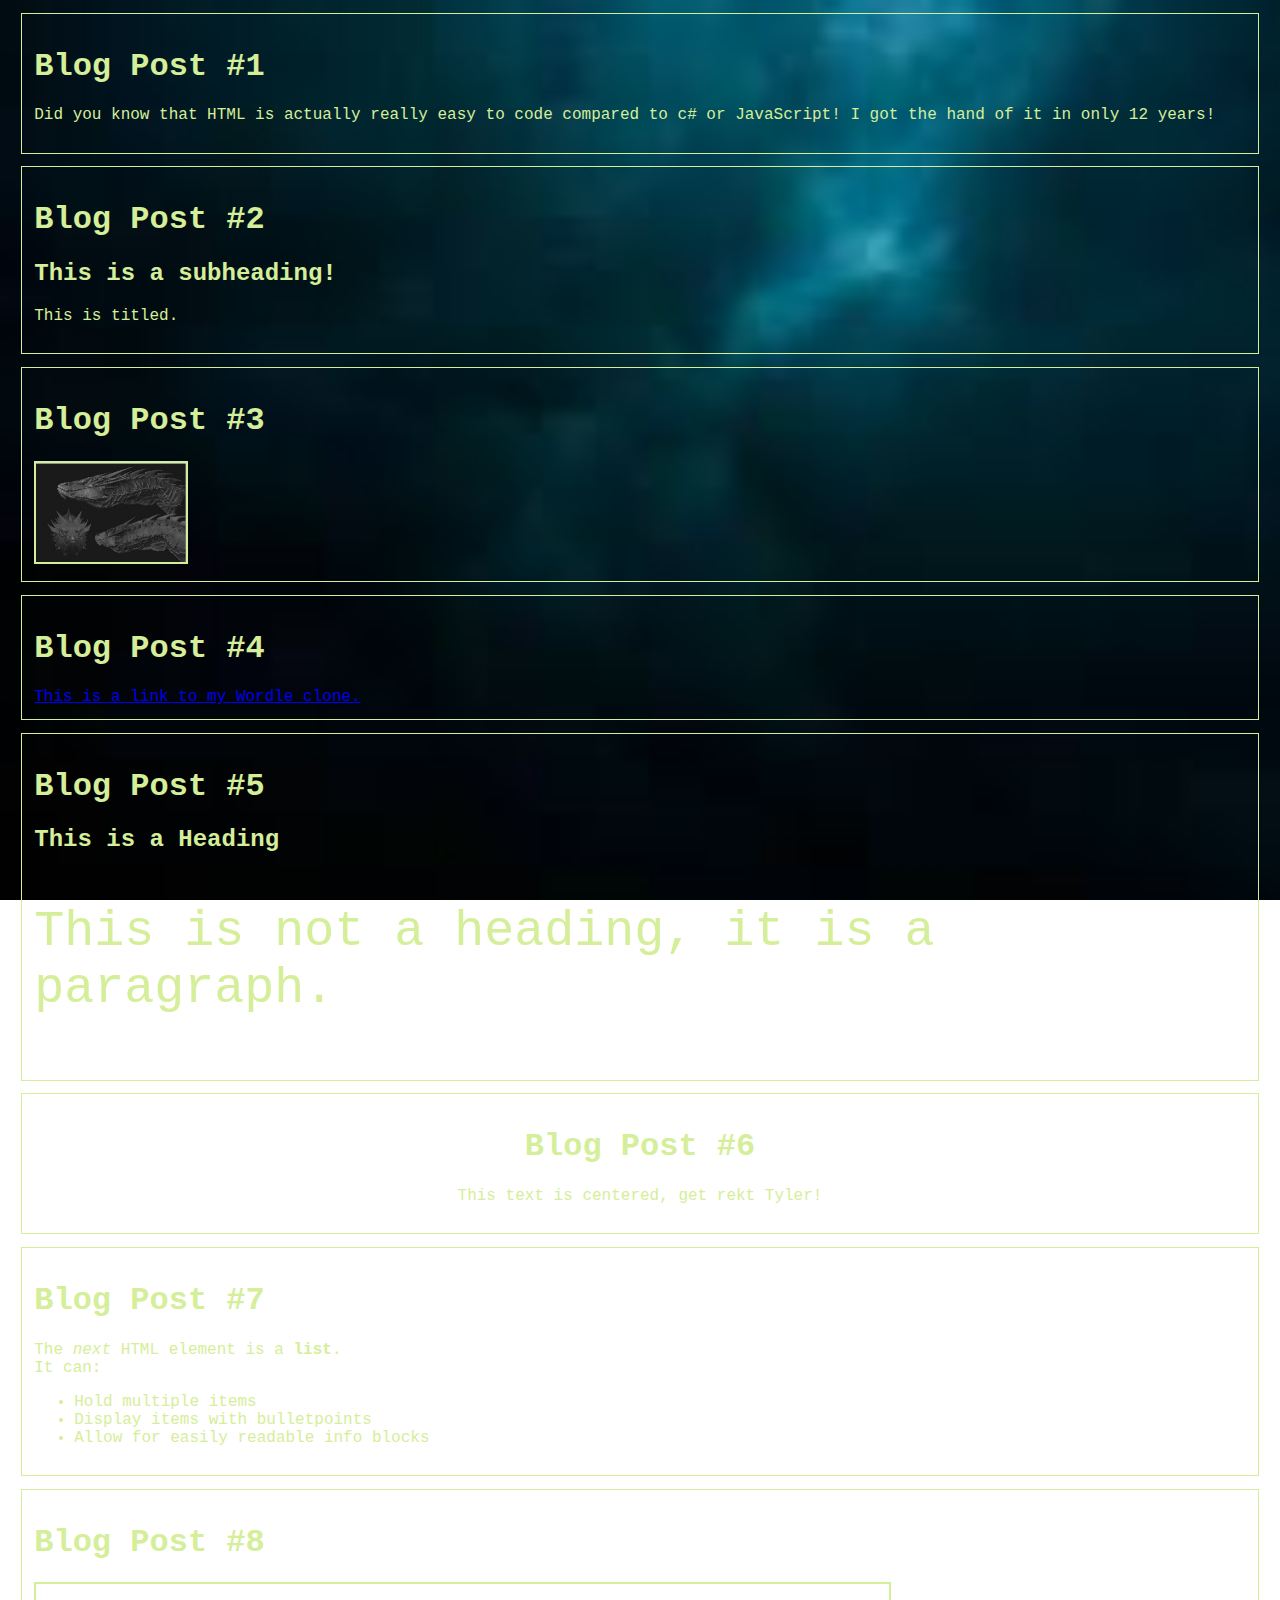
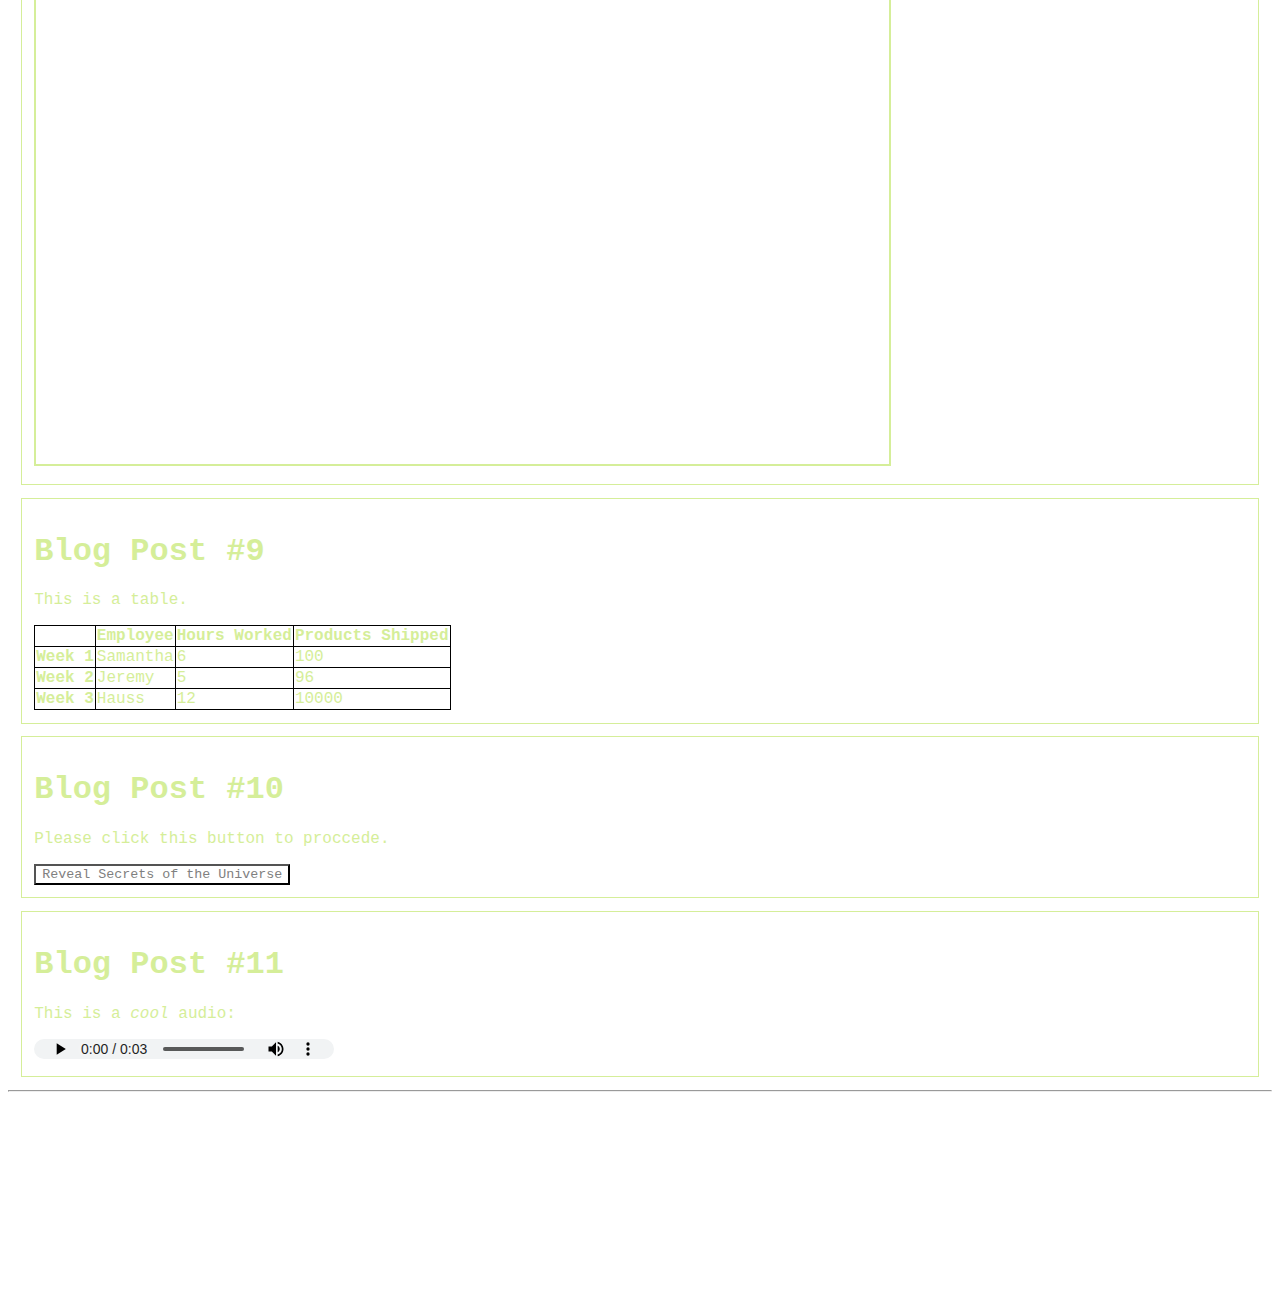
==== index.html @ c85e64e1 "Add files via upload" ====
<!doctype html>
<html lang="en-US">
	<head>
		<title>John's Blog Site</title>
		<link rel="stylesheet" href="style.css">
		<link rel="icon" type="image/x-icon" href="favicon.png">
		<meta name="viewport" content="width=device-width, initial-scale=1">
		<meta charset="UTF-8">
		<script type="text/javascript" src="script.js"></script>
		
	</head>
	
	<body>
		<!--Blog Posts-->
		<main>

			<article class="article">
				<h1>Blog Post #1</h1>
				<p>Did you know that HTML is actually really easy to code compared to c# or JavaScript! I got the hand of it in only 12 years!</p1>
			</article>
			
			<article>
				<h1>Blog Post #2</h1>
				<h2>This is a subheading!</h2>
				<p title="This text is about titles in HTML";>This is titled.</p2>
			</article>
			
			<article>
				<h1>Blog Post #3</h1>
				<img src="HTMLtestimage.png"; width="150" alt="Weird dragon front and profile views">
			</article>
			
			<article>
				<h1>Blog Post #4</h1>
				<a href="https://www.onlinegdb.com/edit/CCbTfSAZX";>This is a link to my Wordle clone.</a>
			</article>
			
			<article>
				<h1>Blog Post #5</h1>
				<h2>This is a Heading</h2>
				<p style="font-size:50px";>This is not a heading, it is a paragraph.</p>
			</article>
			
			<article class="centered">
				<h1>Blog Post #6</h1>
				<p>This text is centered, get rekt Tyler!</p>
			</article>
			
			<article>
				<h1>Blog Post #7</h1>
				<p>The <em>next</em> HTML element is a <strong>list</strong>.<br>It can:</p>
				<ul>
					<li>Hold multiple items</li>
					<li>Display items with bulletpoints</li>
					<li>Allow for easily readable info blocks</li>
				</ul>
			</article>
			
			<article>
				<h1>Blog Post #8</h1>
				<iframe width="853"; height="480"; src="https://www.youtube.com/embed/GL9VHb45WqQ"; title="YouTube video player"; frameborder="0"; allow="accelerometer; autoplay; clipboard-write; encrypted-media; gyroscope; picture-in-picture"; allowfullscreen></iframe>
			</article>
			
			<article>
				<h1>Blog Post #9</h1>

				<p>This is a table.</p>

				<table>
					<thead>
						<tr>
							<th scope="col";></th>
							<th scope="col";>Employee</th>
							<th scope="col";>Hours Worked</th>
							<th scope="col";>Products Shipped</th>
						</tr>
					</thead>
					<tbody>
						<tr>
							<th scope="row";>Week 1</th>
							<td>Samantha</td>
							<td>6</td>
							<td>100</td>
						</tr>
						<tr>
							<th scope="row";>Week 2</th>
							<td>Jeremy</td>
							<td>5</td>
							<td>96</td>
						</tr>
						<tr>
							<th scope="row";>Week 3</th>
							<td>Hauss</td>
							<td>12</td>
							<td>10000</td>
						</tr>
					</tbody>
				</table>
			</article>
			
			<article>
				<h1>Blog Post #10</h1>
				<p>Please click this button to proccede.</p>
				<button onclick="alert('You really push my buttons');">Reveal Secrets of the Universe</button>
			</article>

			<article>
				<h1>Blog Post #11</h1>
				<p>This is a <em>cool</em> audio:</p>
				<audio src="sample.mp3" controls type="audio/mp3"></audio>
			</article>
			
		</main>
		
		<hr>

		<footer>
			<!--Info-->
			<h2>Information &amp; <em>Special Thanks</em></h2>
			<p>Author: John Reed</p>
			<p>Contact me: TheRedCoat787@Gmail.com</p>
			<p>Special Thanks to Mr. Richendollar for <em>inspiring</em> me to learn HTML.</p>
			<p>Contact him: TRichendollar86@Gmail.com</p>	
		</footer>

	</body>

	<script>RandLightColor('article')</script>

</html>
---- style.css ----
* {
	font-family: 'Courier New', Courier, monospace;
}

body {
	background-image:url('download.jpeg');
	background-repeat:repeat;
	background-size: 100%;
	background-attachment: fixed;
}

table,th,td {
	border: 1px solid black;
	border-collapse:  collapse;
}

button {
	background-color: transparent;
	color:grey;
}

footer {
	color:white;
}

.centered {
	text-align: center;
}

a:hover {
	color: white;
}

button:hover {
	color: white;
}

article {
	border: 1px solid;
	padding: 1%;
	margin: 1%;
}

iframe, img, video {
	border: 2px solid;
}

audio {
	height: 20px;
}
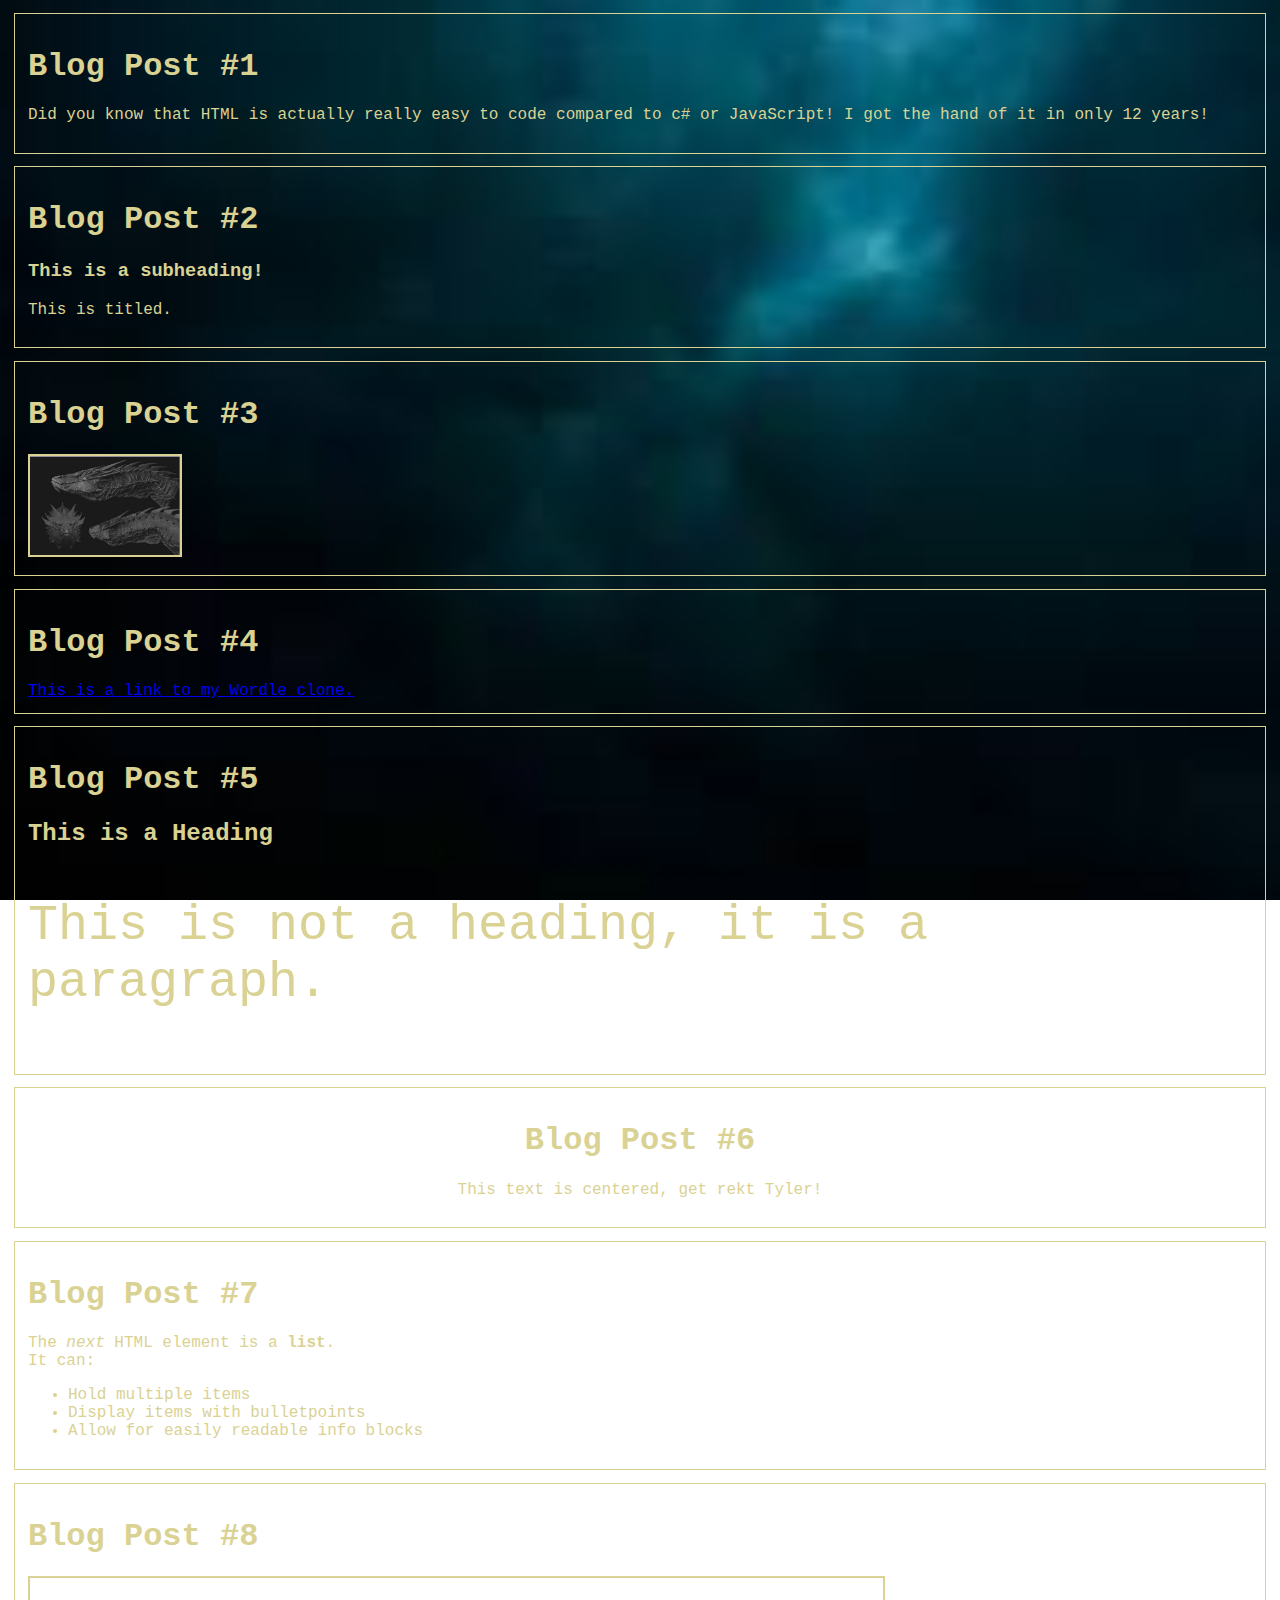
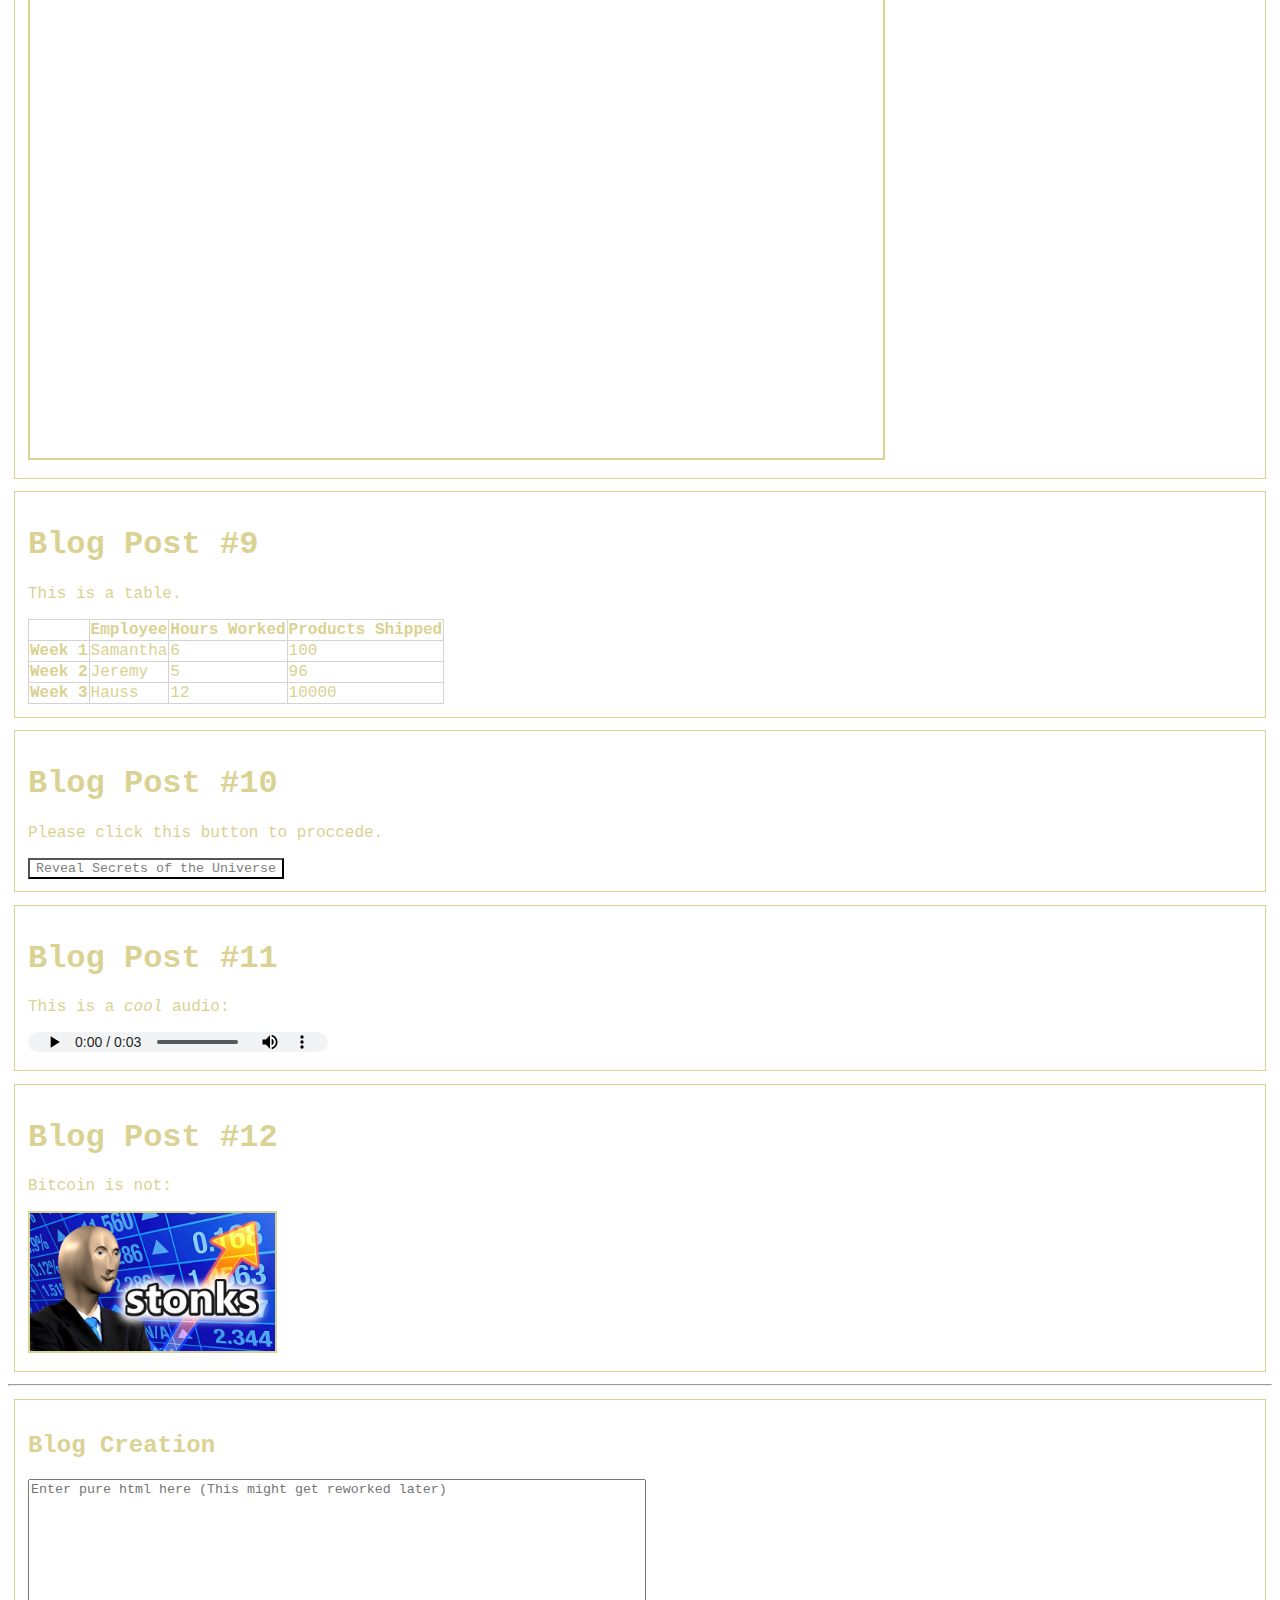
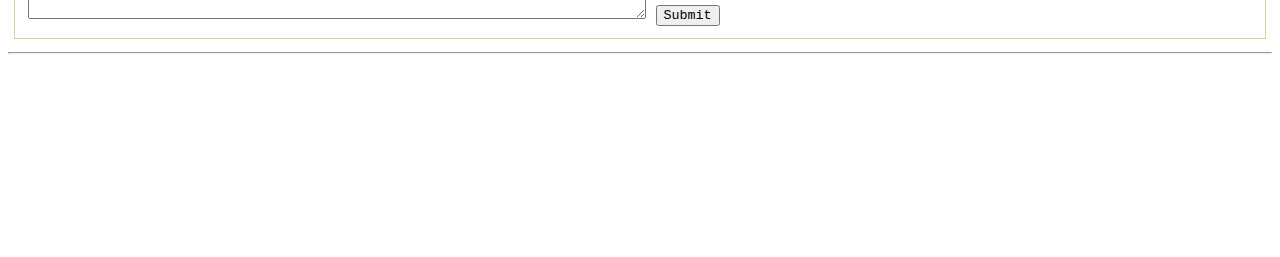
==== commit d6c42467: "before index.php" ====
--- a/index.html
+++ b/index.html
@@ -7,21 +7,20 @@
 		<meta name="viewport" content="width=device-width, initial-scale=1">
 		<meta charset="UTF-8">
 		<script type="text/javascript" src="script.js"></script>
-		
 	</head>
 	
 	<body>
 		<!--Blog Posts-->
-		<main>
+		<main id="mainbody">
 
-			<article class="article">
+			<article>
 				<h1>Blog Post #1</h1>
 				<p>Did you know that HTML is actually really easy to code compared to c# or JavaScript! I got the hand of it in only 12 years!</p1>
 			</article>
 			
 			<article>
 				<h1>Blog Post #2</h1>
-				<h2>This is a subheading!</h2>
+				<h3>This is a subheading!</h3>
 				<p title="This text is about titles in HTML";>This is titled.</p2>
 			</article>
 			
@@ -109,9 +108,26 @@
 				<p>This is a <em>cool</em> audio:</p>
 				<audio src="sample.mp3" controls type="audio/mp3"></audio>
 			</article>
-			
+
+			<article class="clearfix">
+				<h1>Blog Post #12</h1>
+				<p>Bitcoin is not:</p>
+				<img src="stonks.jpg"; alt="'Annoying Popup'"; id="stonks">
+			</article>
+
 		</main>
 		
+		<hr>
+
+		<article>
+			<!--Blog Creation-->
+			<h2>Blog Creation</h2>
+			<form action="test.php" method="get">
+				<textarea placeholder="Enter pure html here (This might get reworked later)" name="blog"></textarea>
+				<input type="submit">
+			</form>
+		</article>
+
 		<hr>
 
 		<footer>
@@ -120,11 +136,12 @@
 			<p>Author: John Reed</p>
 			<p>Contact me: TheRedCoat787@Gmail.com</p>
 			<p>Special Thanks to Mr. Richendollar for <em>inspiring</em> me to learn HTML.</p>
-			<p>Contact him: TRichendollar86@Gmail.com</p>	
+			<p>Contact him: TRichendollar86@Gmail.com</p>
+			<script>RandLightColor('article')</script>
 		</footer>
-
+		
 	</body>
 
-	<script>RandLightColor('article')</script>
+	
 
 </html>--- a/style.css
+++ b/style.css
@@ -10,8 +10,12 @@
 }
 
 table,th,td {
-	border: 1px solid black;
+	border: 1px solid lightgrey;
 	border-collapse:  collapse;
+}
+
+tr:hover {
+	background-color: darkslategrey;
 }
 
 button {
@@ -28,7 +32,7 @@
 }
 
 a:hover {
-	color: white;
+	color: blue;
 }
 
 button:hover {
@@ -38,7 +42,7 @@
 article {
 	border: 1px solid;
 	padding: 1%;
-	margin: 1%;
+	margin: 1% 0.5%;
 }
 
 iframe, img, video {
@@ -47,4 +51,22 @@
 
 audio {
 	height: 20px;
+}
+
+#stonks {
+	width: 20%;
+}
+
+.clearfix::after {
+  content: "";
+  clear: both;
+  display: table;
+}
+
+textarea {
+	min-width: 33%;
+	min-height: 25%;
+	width: 50%;
+	height: 10em;
+	overflow: auto;
 }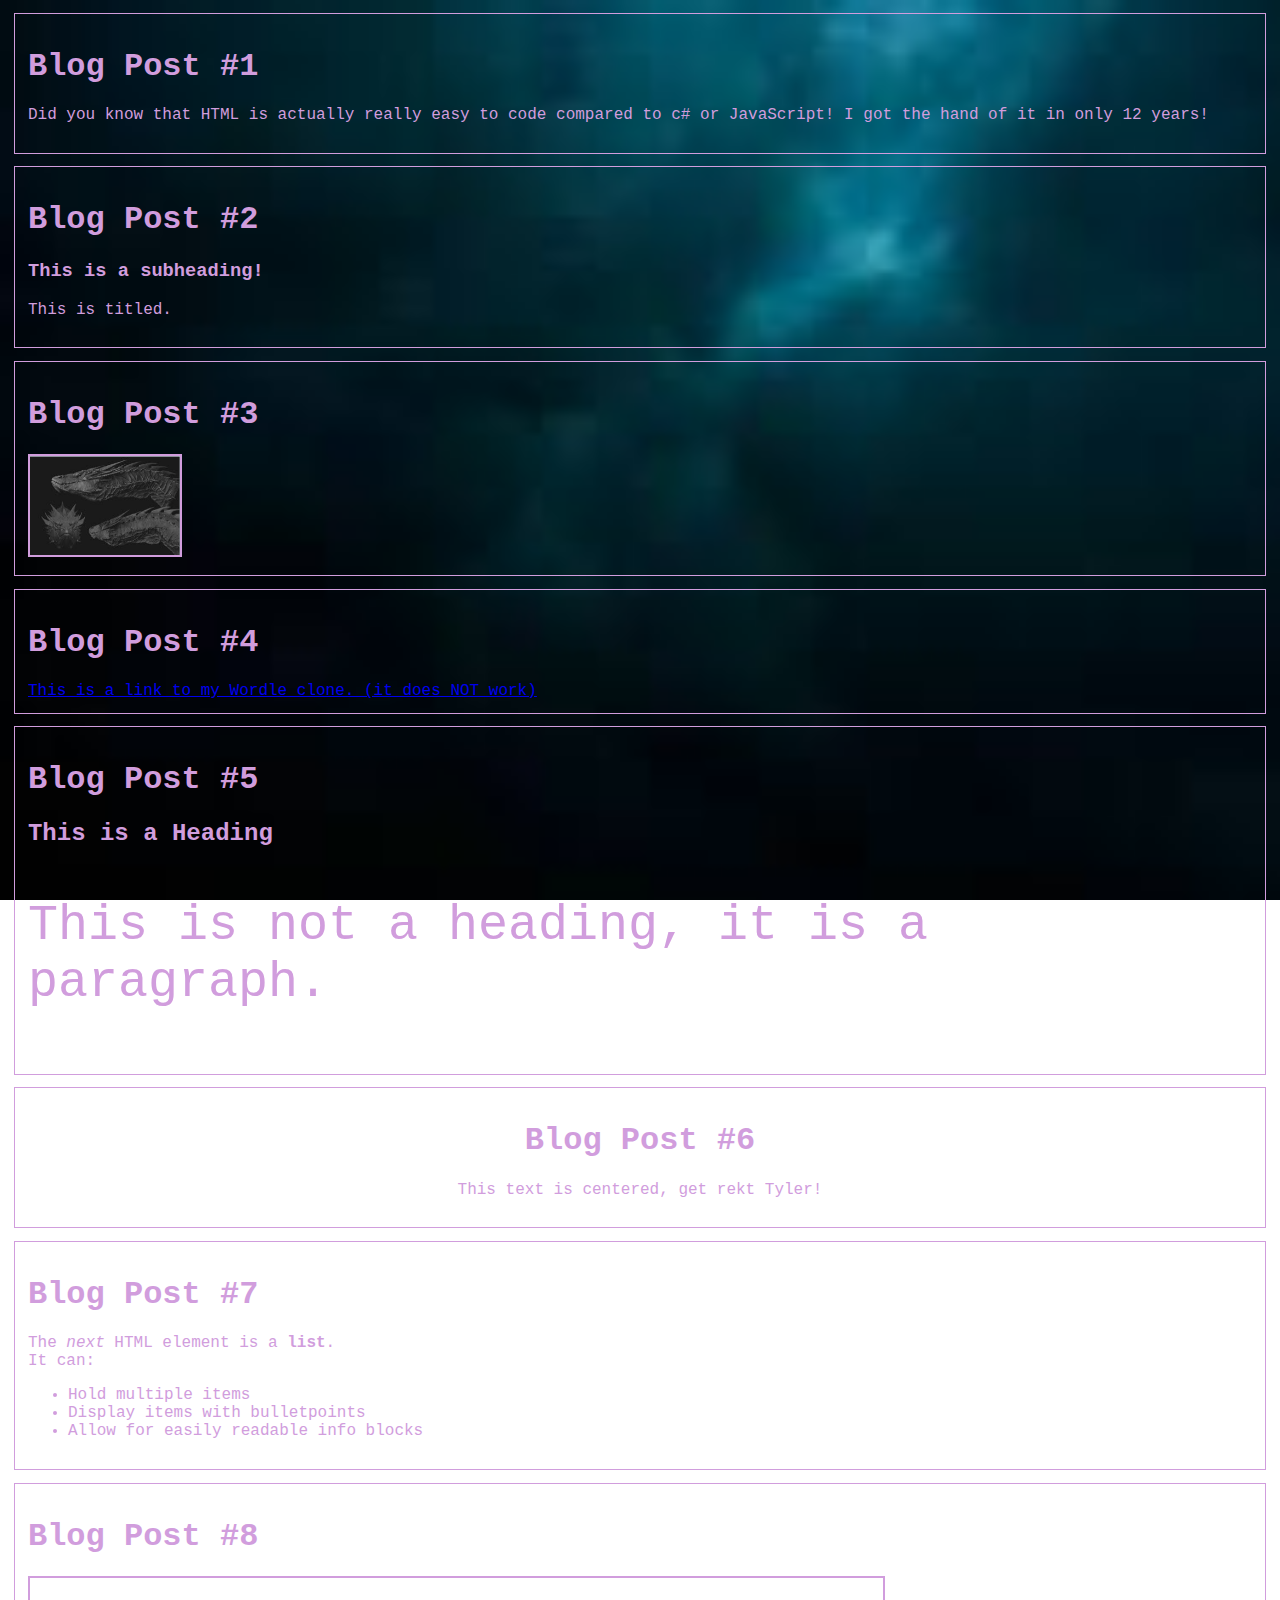
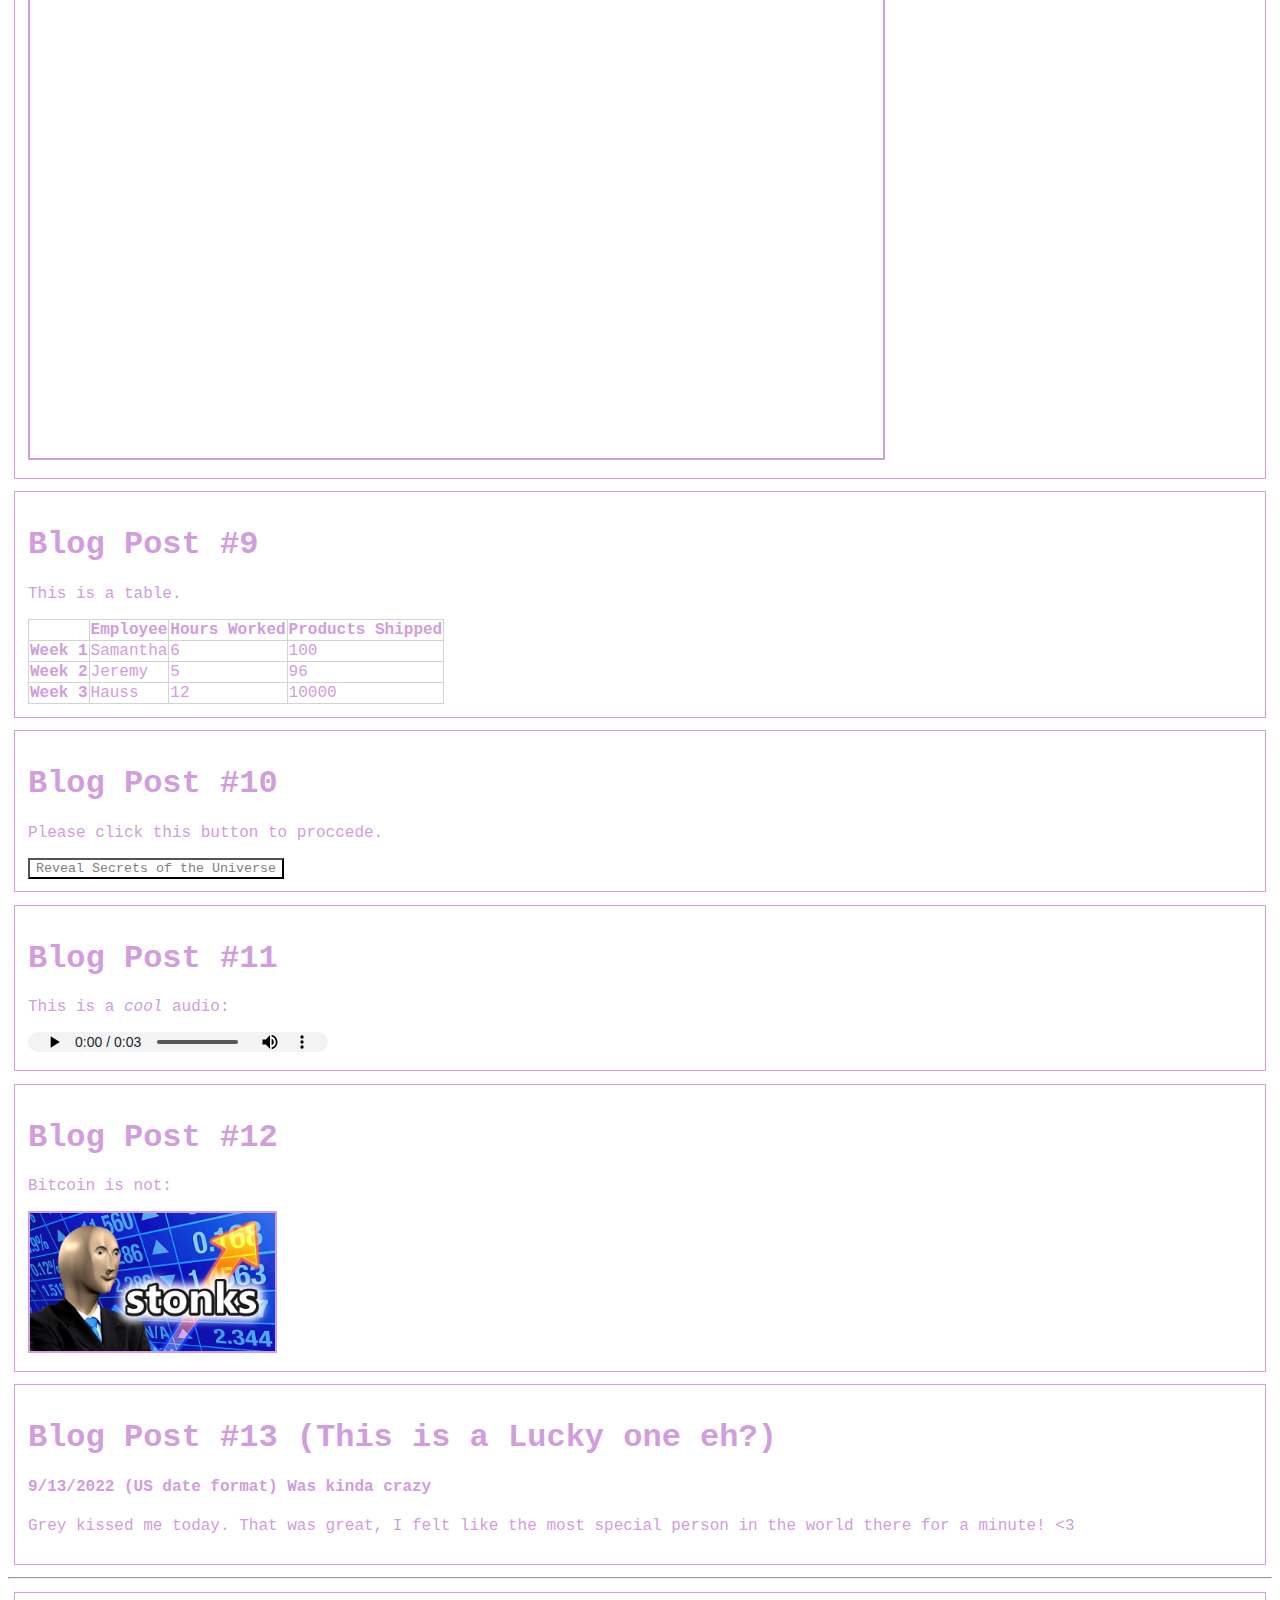
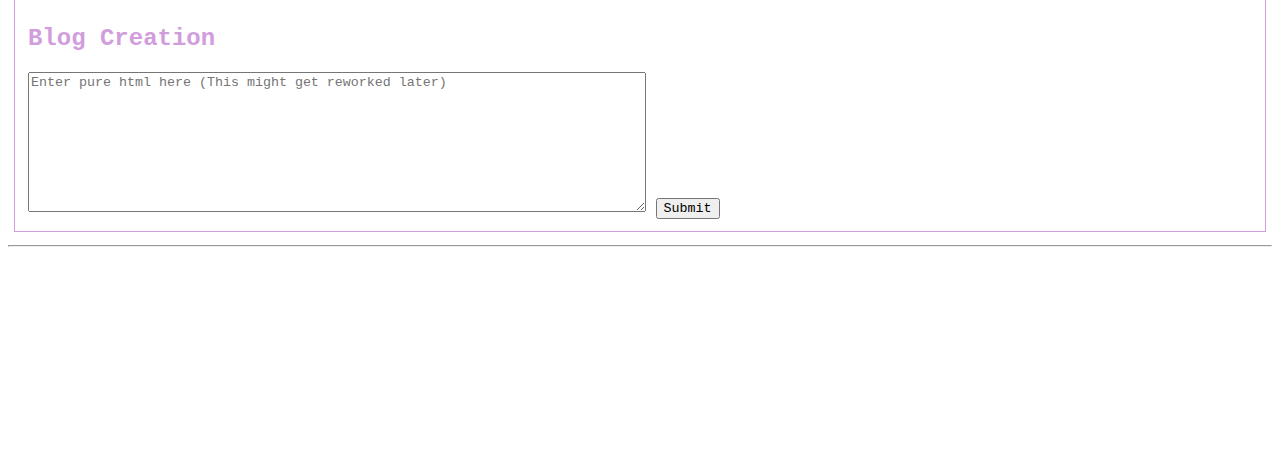
==== commit f8b6cccb: "Added Blog Post #13 - Grey's Kiss" ====
--- a/index.html
+++ b/index.html
@@ -31,7 +31,7 @@
 			
 			<article>
 				<h1>Blog Post #4</h1>
-				<a href="https://www.onlinegdb.com/edit/CCbTfSAZX";>This is a link to my Wordle clone.</a>
+				<a href="https://www.onlinegdb.com/edit/CCbTfSAZX";>This is a link to my Wordle clone. (it does NOT work)</a>
 			</article>
 			
 			<article>
@@ -115,6 +115,14 @@
 				<img src="stonks.jpg"; alt="'Annoying Popup'"; id="stonks">
 			</article>
 
+			<article>
+				<h1>Blog Post #13 (This is a Lucky one eh?)</h1>
+				<h4>9/13/2022 (US date format) Was kinda crazy</h4>
+				<p>
+					Grey kissed me today. That was great, I felt like the most special person in the world there for a minute! &lt;3
+				</p>
+			</article>
+
 		</main>
 		
 		<hr>
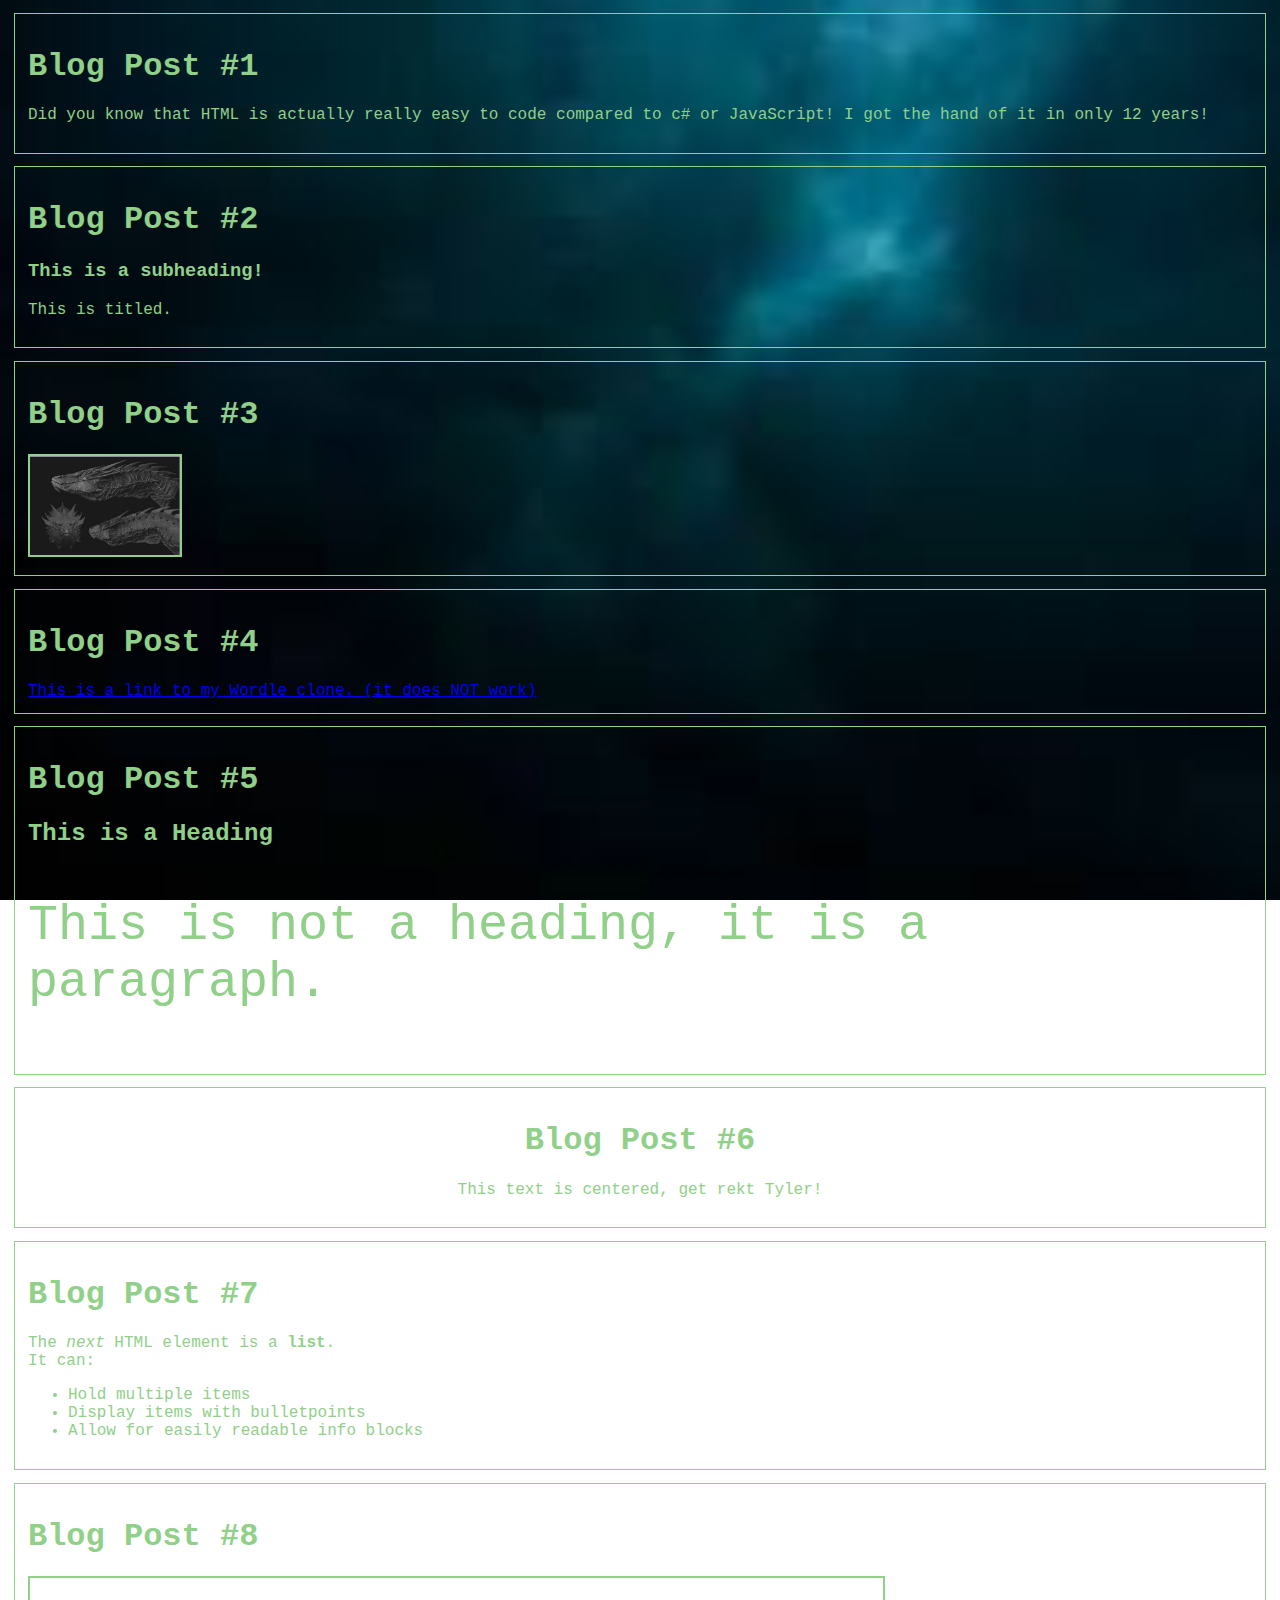
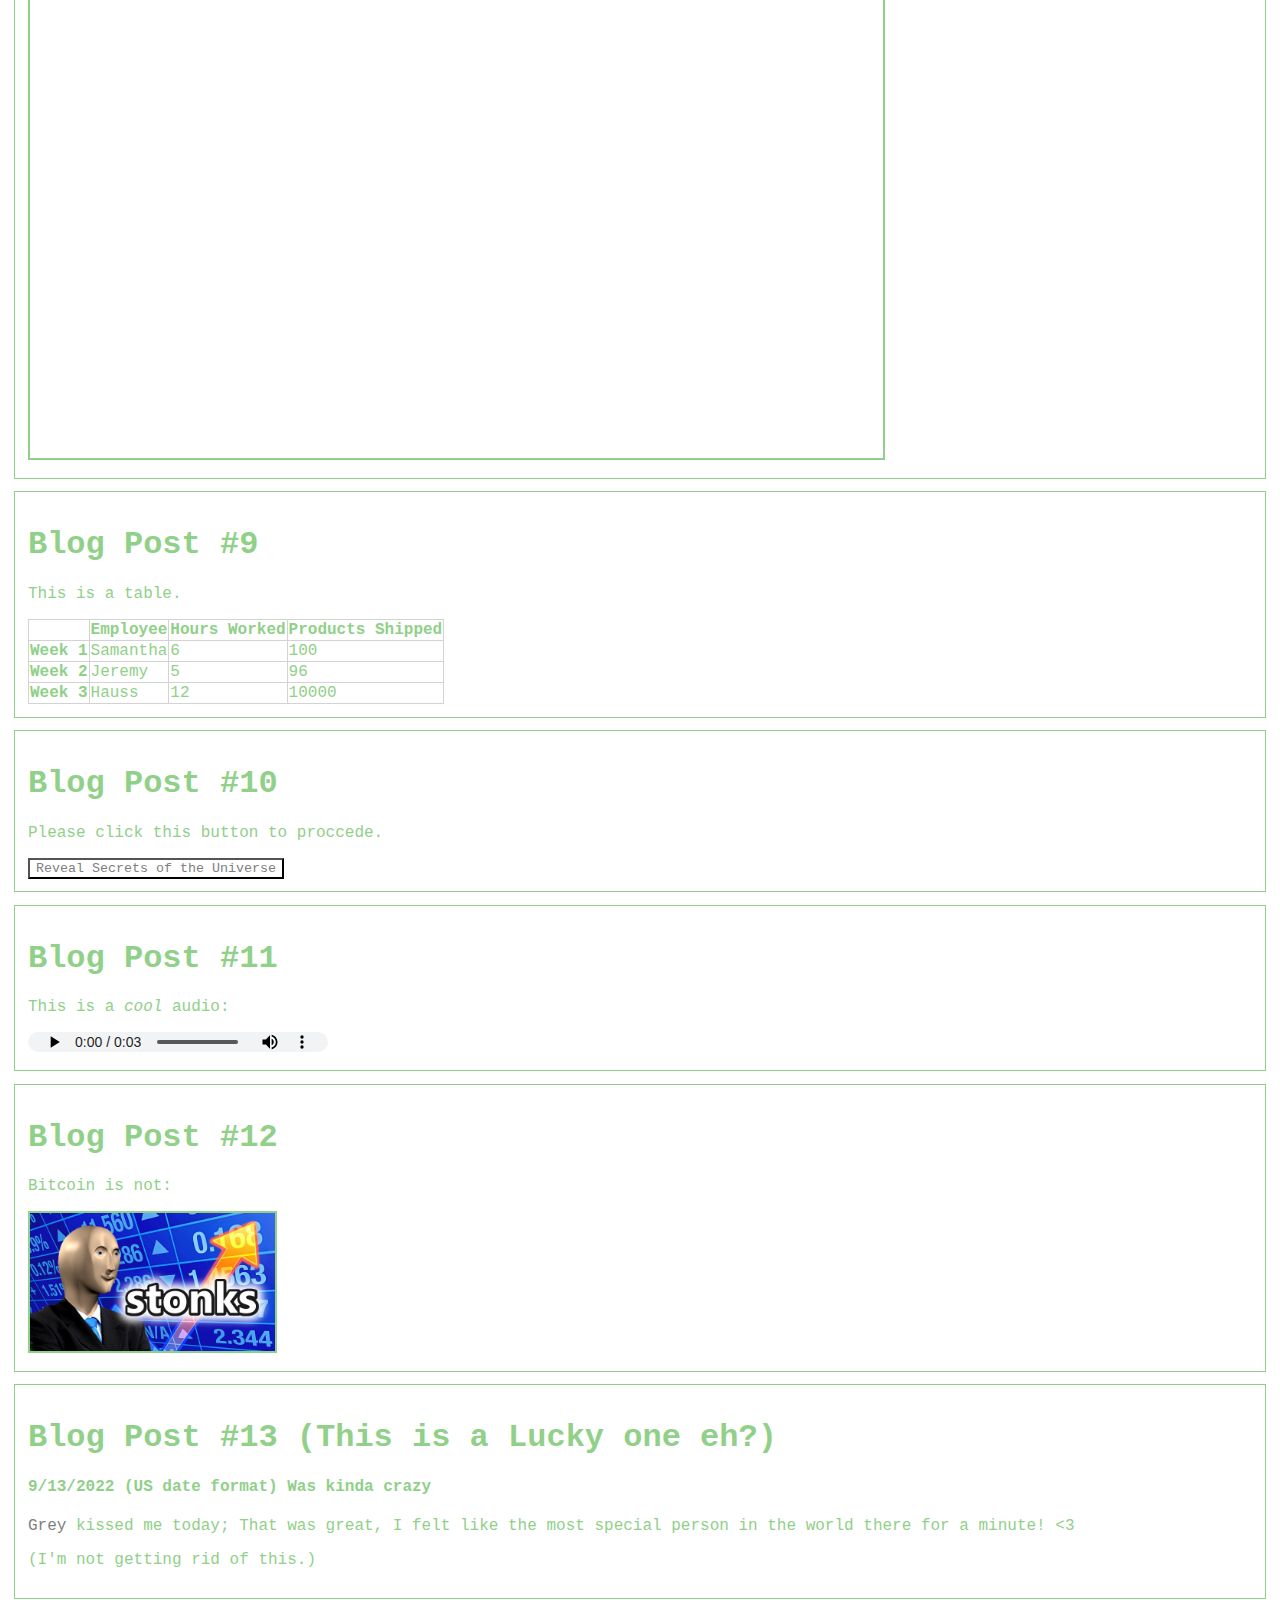
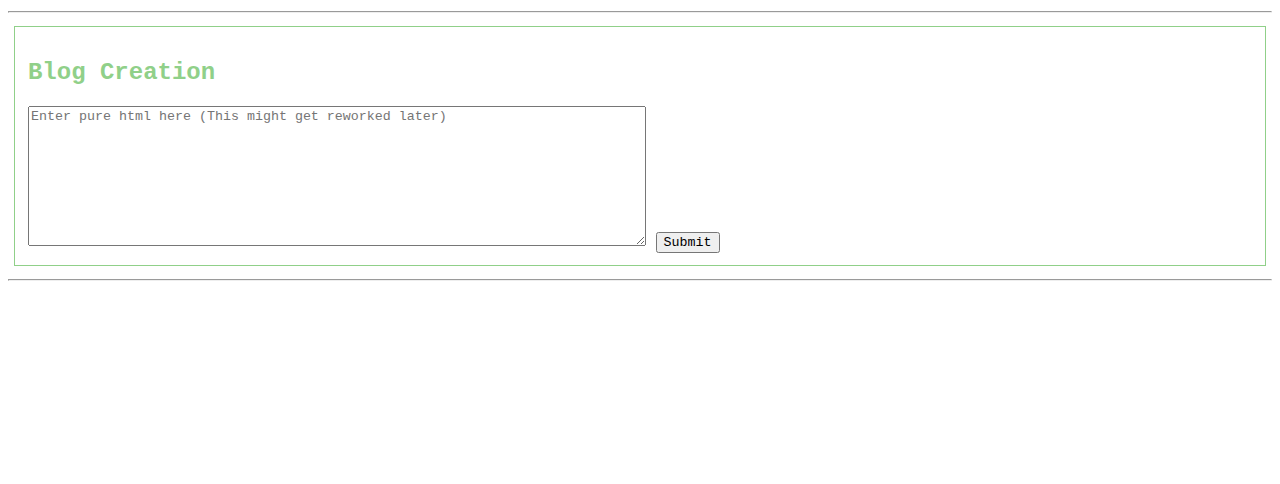
==== commit 493b2b82: "Revised Article 13" ====
--- a/index.html
+++ b/index.html
@@ -119,7 +119,11 @@
 				<h1>Blog Post #13 (This is a Lucky one eh?)</h1>
 				<h4>9/13/2022 (US date format) Was kinda crazy</h4>
 				<p>
-					Grey kissed me today. That was great, I felt like the most special person in the world there for a minute! &lt;3
+					<span class="Grey">Grey</span> kissed me today; That was great, I felt like the most special person in the world there for a minute! &lt;3
+				</p>
+
+				<p>
+					(I'm not getting rid of this.)
 				</p>
 			</article>
 
--- a/style.css
+++ b/style.css
@@ -39,7 +39,7 @@
 	color: white;
 }
 
-article {
+article /* , .Grey */ {
 	border: 1px solid;
 	padding: 1%;
 	margin: 1% 0.5%;
@@ -69,4 +69,8 @@
 	width: 50%;
 	height: 10em;
 	overflow: auto;
+}
+
+.Grey {
+	color: rgb(127, 127, 127);
 }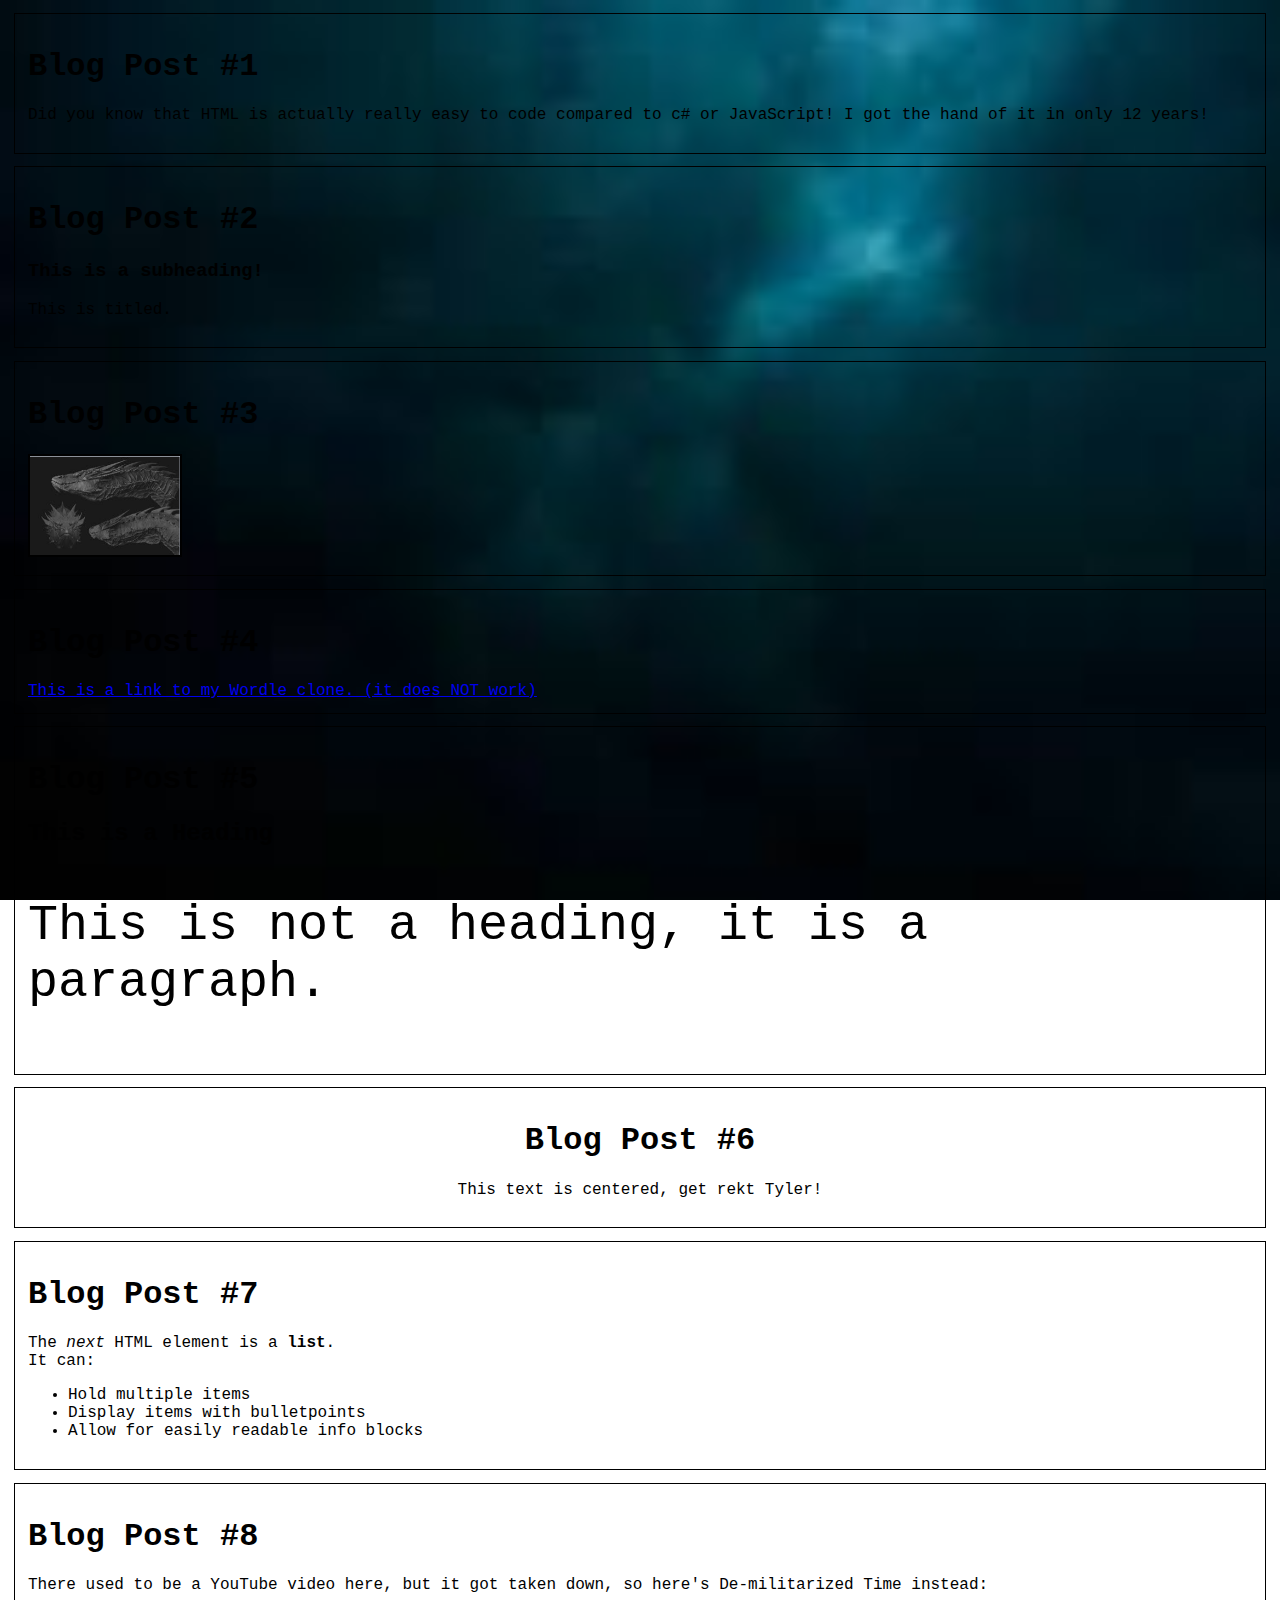
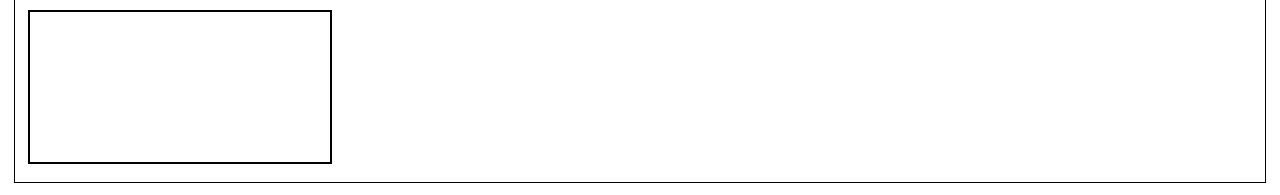
==== commit df28b3d2: "Update index.html" ====
--- a/index.html
+++ b/index.html
@@ -57,7 +57,9 @@
 			
 			<article>
 				<h1>Blog Post #8</h1>
-				<iframe width="853"; height="480"; src="https://www.youtube.com/embed/GL9VHb45WqQ"; title="YouTube video player"; frameborder="0"; allow="accelerometer; autoplay; clipboard-write; encrypted-media; gyroscope; picture-in-picture"; allowfullscreen></iframe>
+				<!--<iframe width="853"; height="480"; src="https://www.youtube.com/embed/GL9VHb45WqQ"; title="YouTube video player"; frameborder="0"; allow="accelerometer; autoplay; clipboard-write; encrypted-media; gyroscope; picture-in-picture"; allowfullscreen></iframe>-->
+				<p>There used to be a YouTube video here, but it got taken down, so here's De-militarized Time instead:</p>
+				<iframe alt="A weird clock thing."; src="https://notalakelurk.github.io/De-militarized_time/"><iframe>
 			</article>
 			
 			<article>
@@ -123,7 +125,7 @@
 				</p>
 
 				<p>
-					(I'm not getting rid of this.)
+					(<del>I'm not getting rid of this.</del> Keeping the cringe alive)
 				</p>
 			</article>
 
@@ -156,4 +158,4 @@
 
 	
 
-</html>+</html>
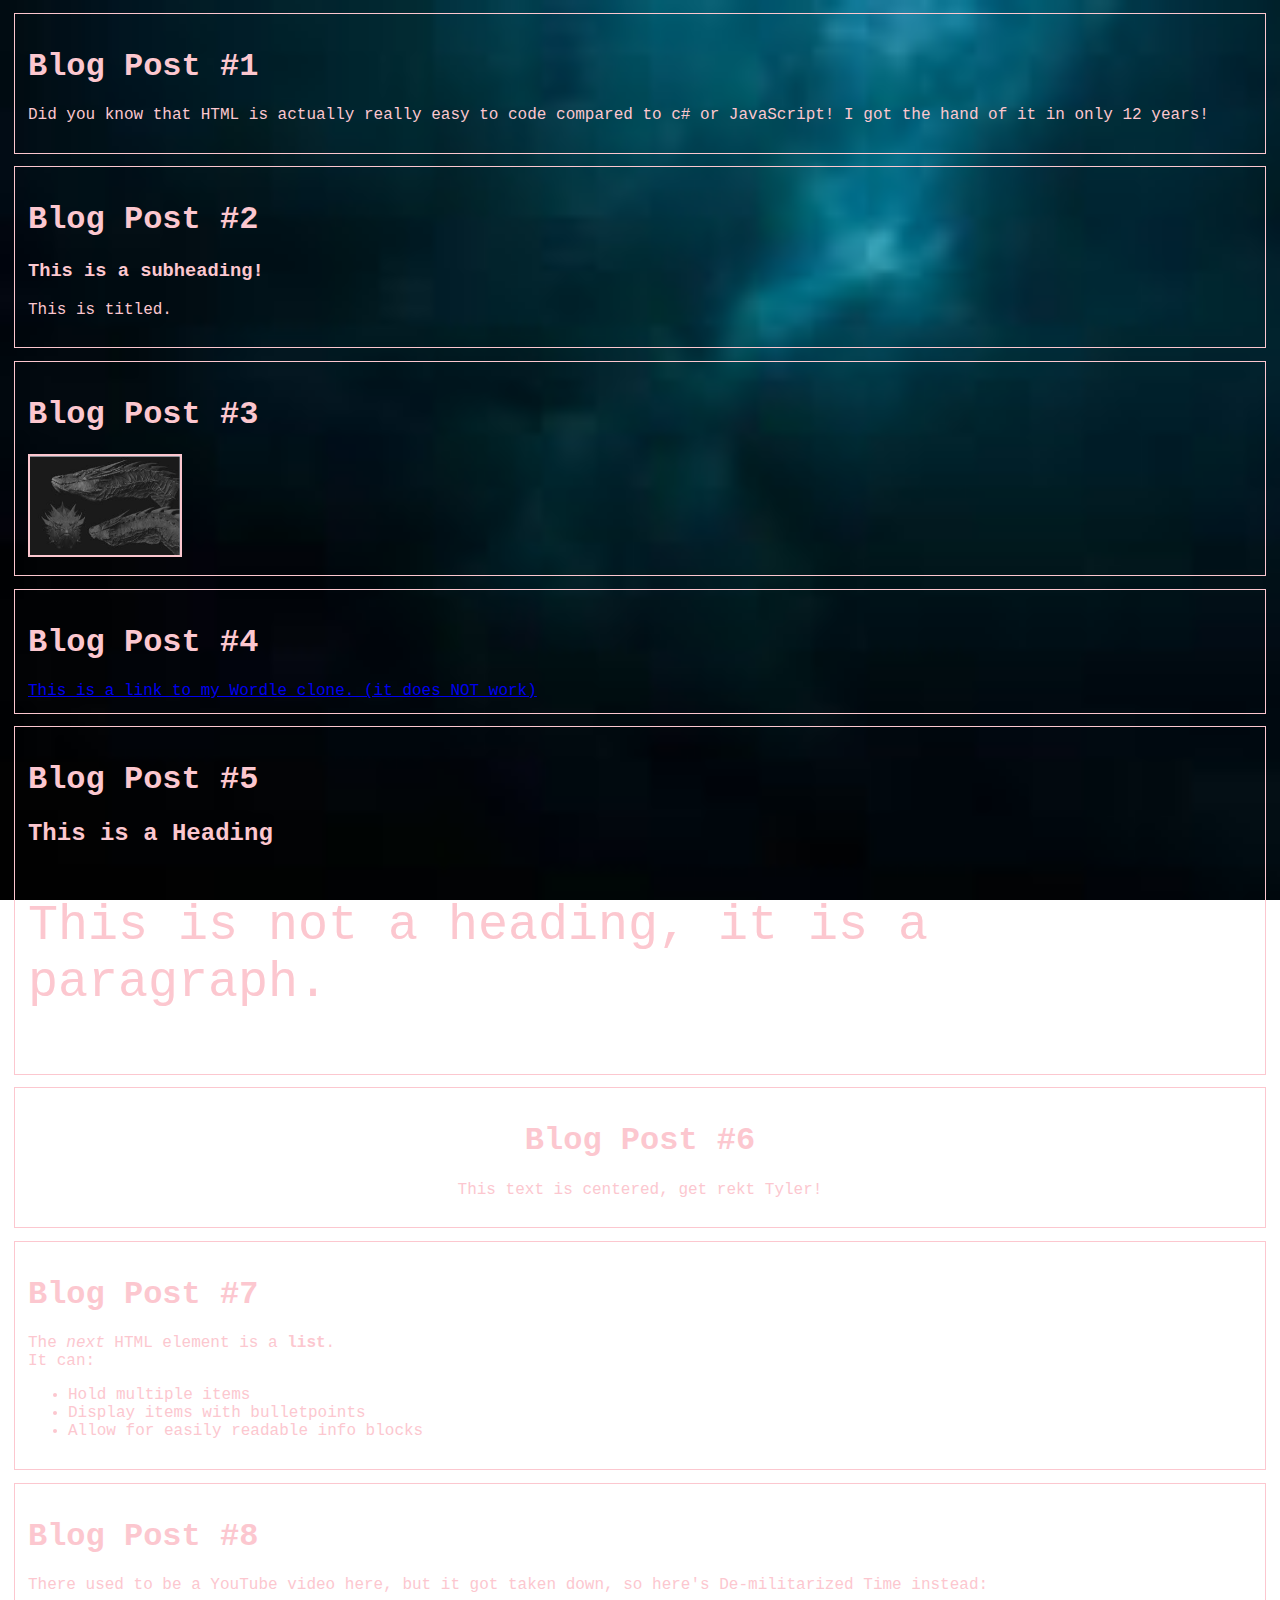
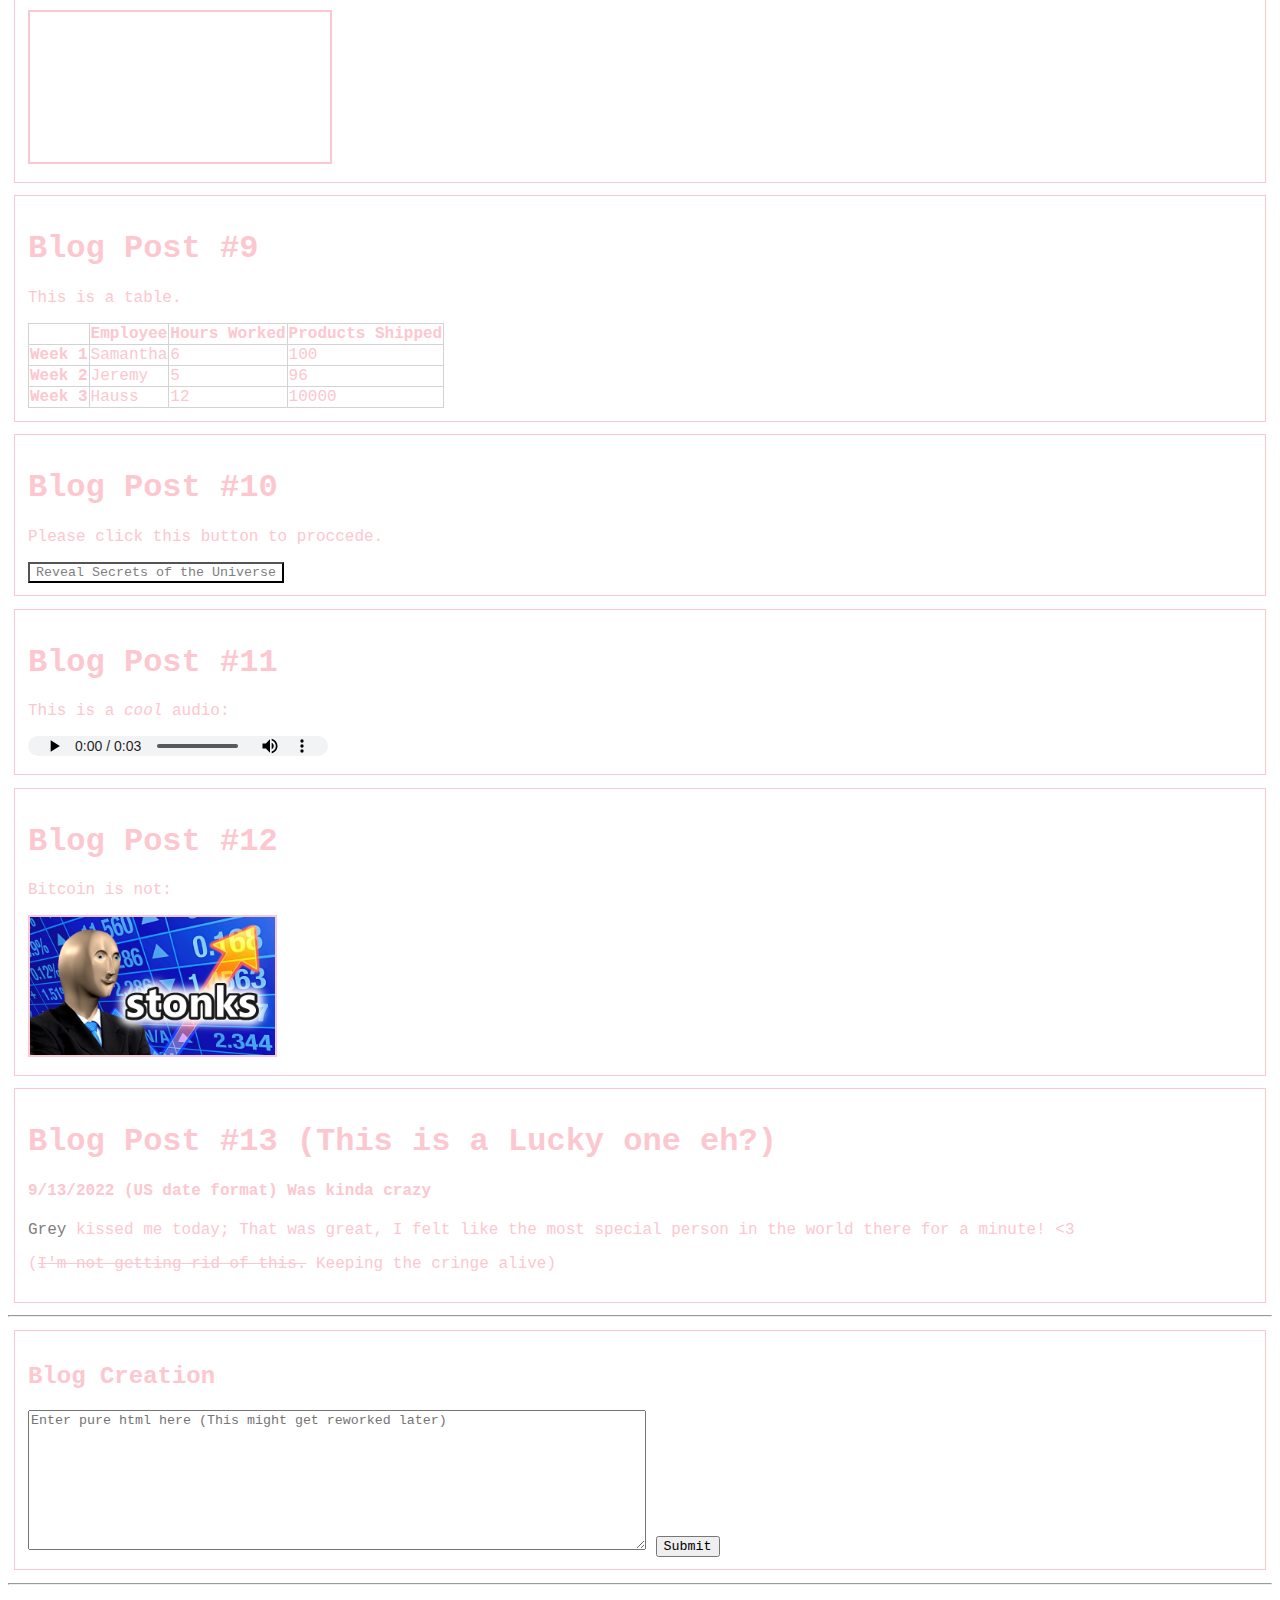
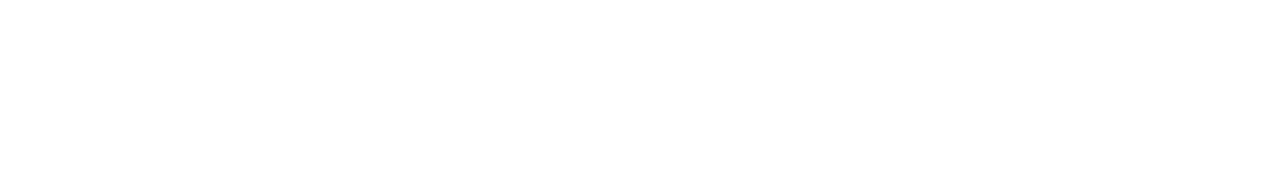
==== commit 728fc224: "Update index.html" ====
--- a/index.html
+++ b/index.html
@@ -59,7 +59,8 @@
 				<h1>Blog Post #8</h1>
 				<!--<iframe width="853"; height="480"; src="https://www.youtube.com/embed/GL9VHb45WqQ"; title="YouTube video player"; frameborder="0"; allow="accelerometer; autoplay; clipboard-write; encrypted-media; gyroscope; picture-in-picture"; allowfullscreen></iframe>-->
 				<p>There used to be a YouTube video here, but it got taken down, so here's De-militarized Time instead:</p>
-				<iframe alt="A weird clock thing."; src="https://notalakelurk.github.io/De-militarized_time/"><iframe>
+				<iframe alt="A weird clock thing."; src="https://notalakelurk.github.io/De-militarized_time/"></iframe>
+					
 			</article>
 			
 			<article>
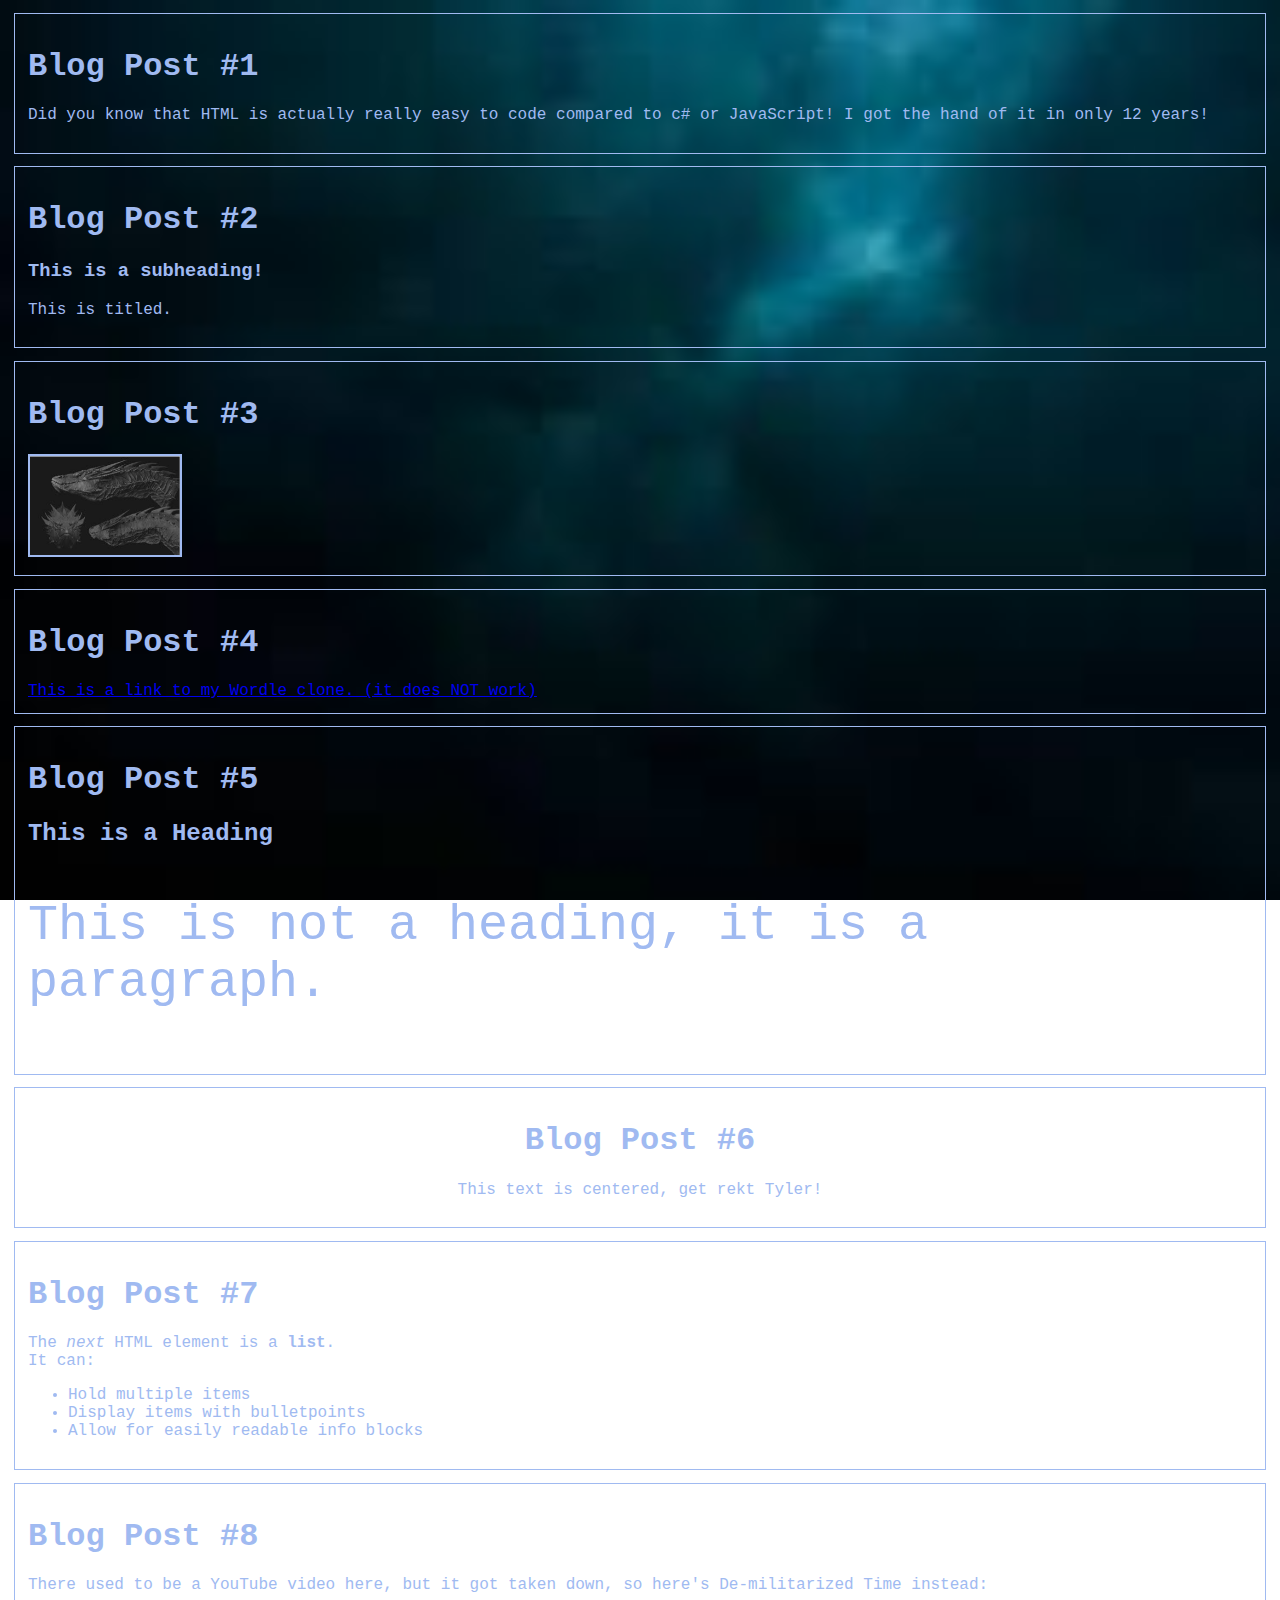
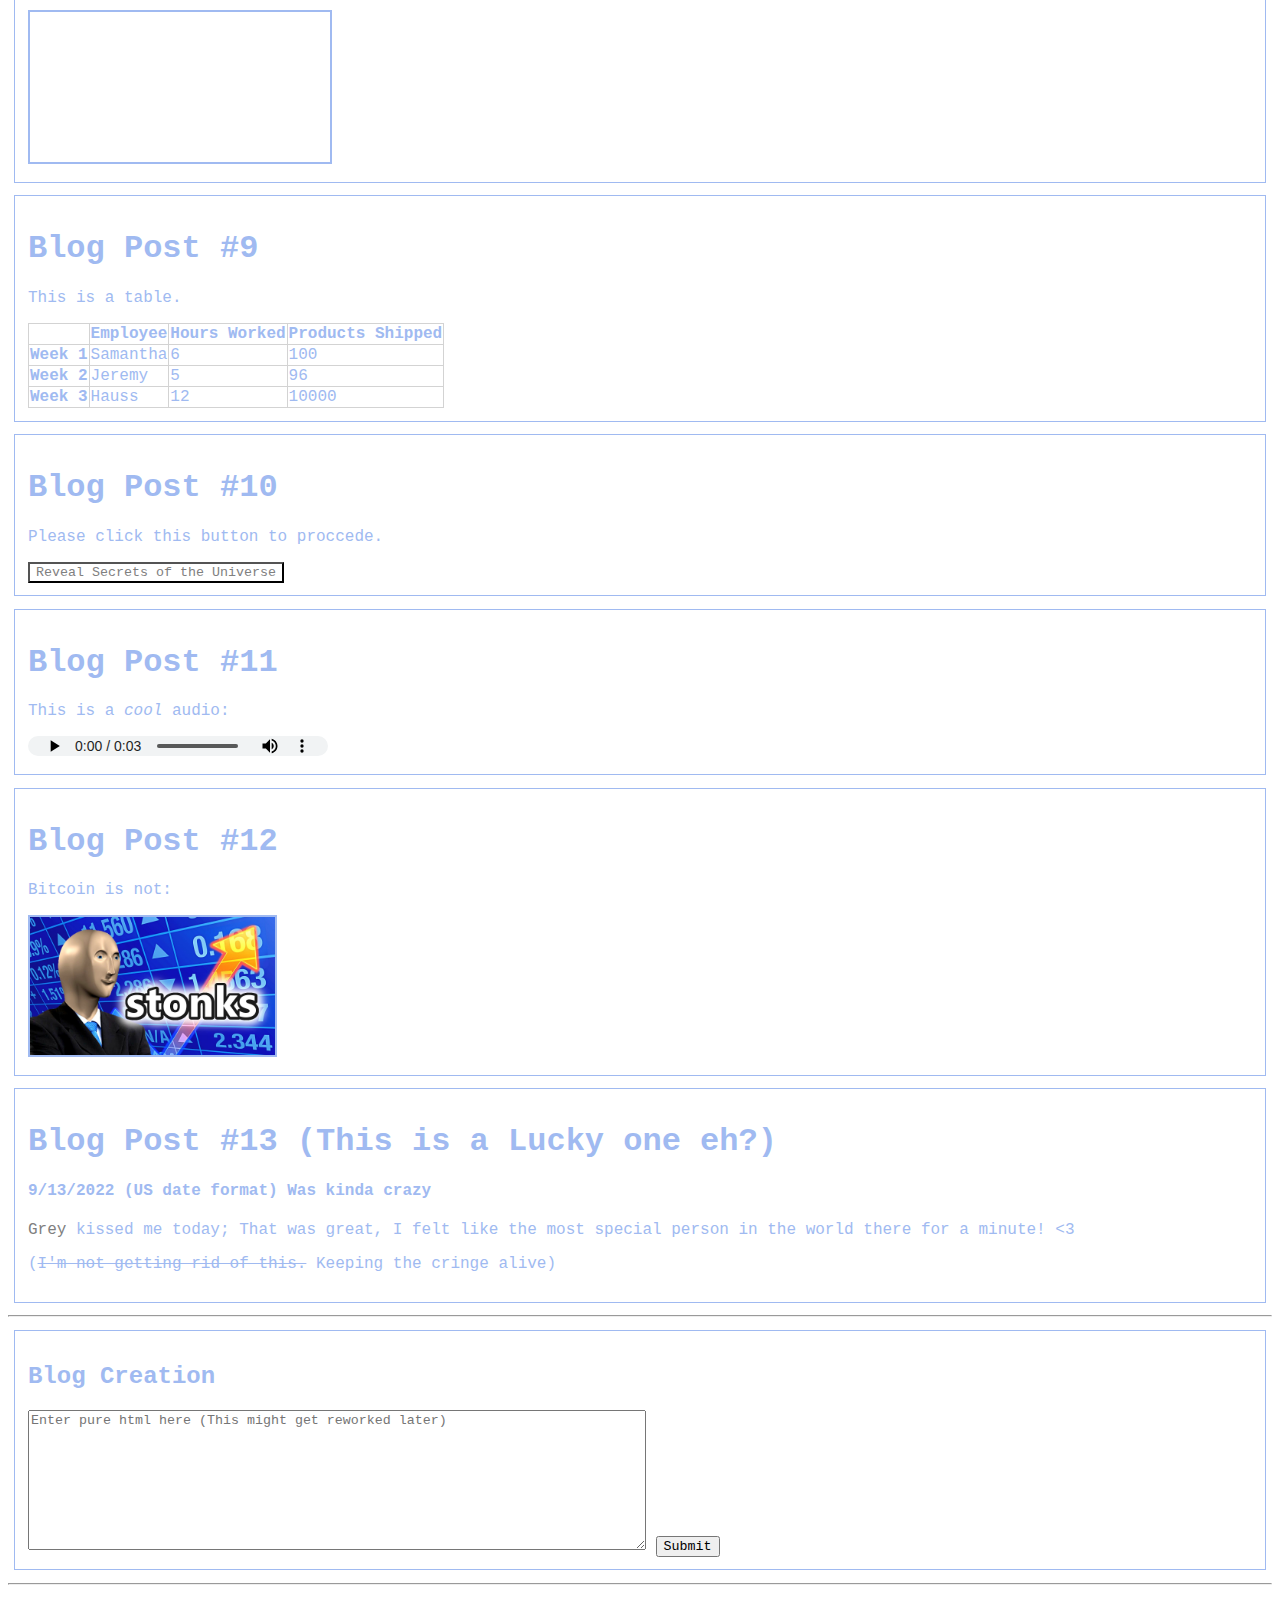
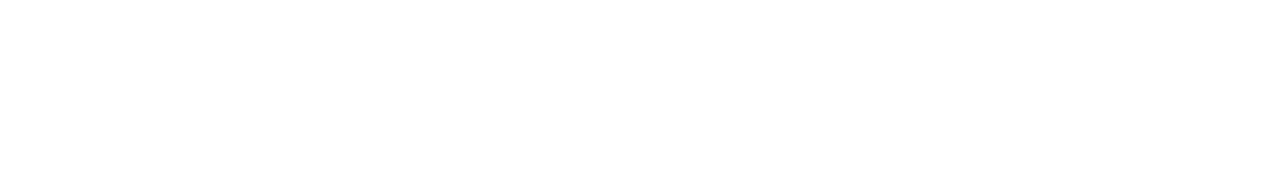
==== commit 67822d2b: "DeMilitarized-Time changed locations" ====
--- a/index.html
+++ b/index.html
@@ -59,7 +59,7 @@
 				<h1>Blog Post #8</h1>
 				<!--<iframe width="853"; height="480"; src="https://www.youtube.com/embed/GL9VHb45WqQ"; title="YouTube video player"; frameborder="0"; allow="accelerometer; autoplay; clipboard-write; encrypted-media; gyroscope; picture-in-picture"; allowfullscreen></iframe>-->
 				<p>There used to be a YouTube video here, but it got taken down, so here's De-militarized Time instead:</p>
-				<iframe alt="A weird clock thing."; src="https://notalakelurk.github.io/De-militarized_time/"></iframe>
+				<iframe alt="A weird clock thing." title="A weird clock thing."; src="https://notalakelurk.github.io/DeMilitarized-Time/"></iframe>
 					
 			</article>
 			
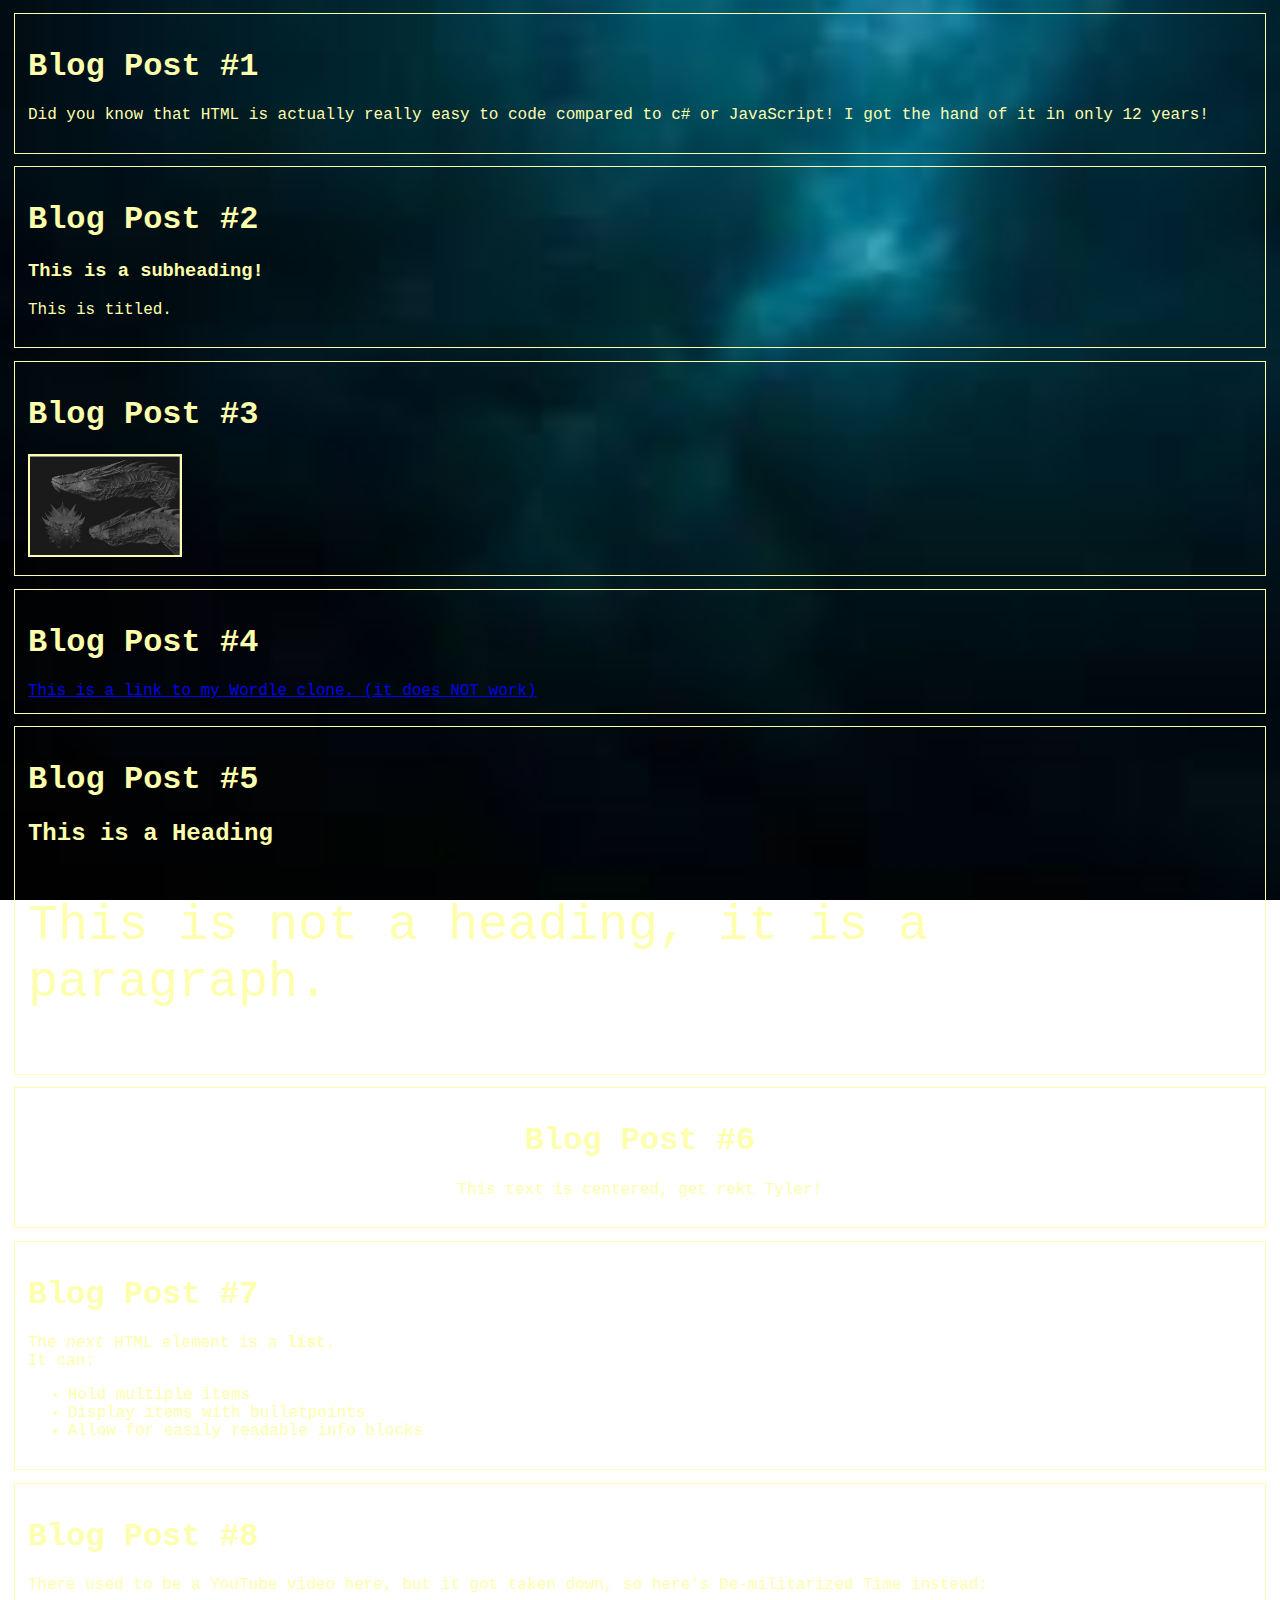
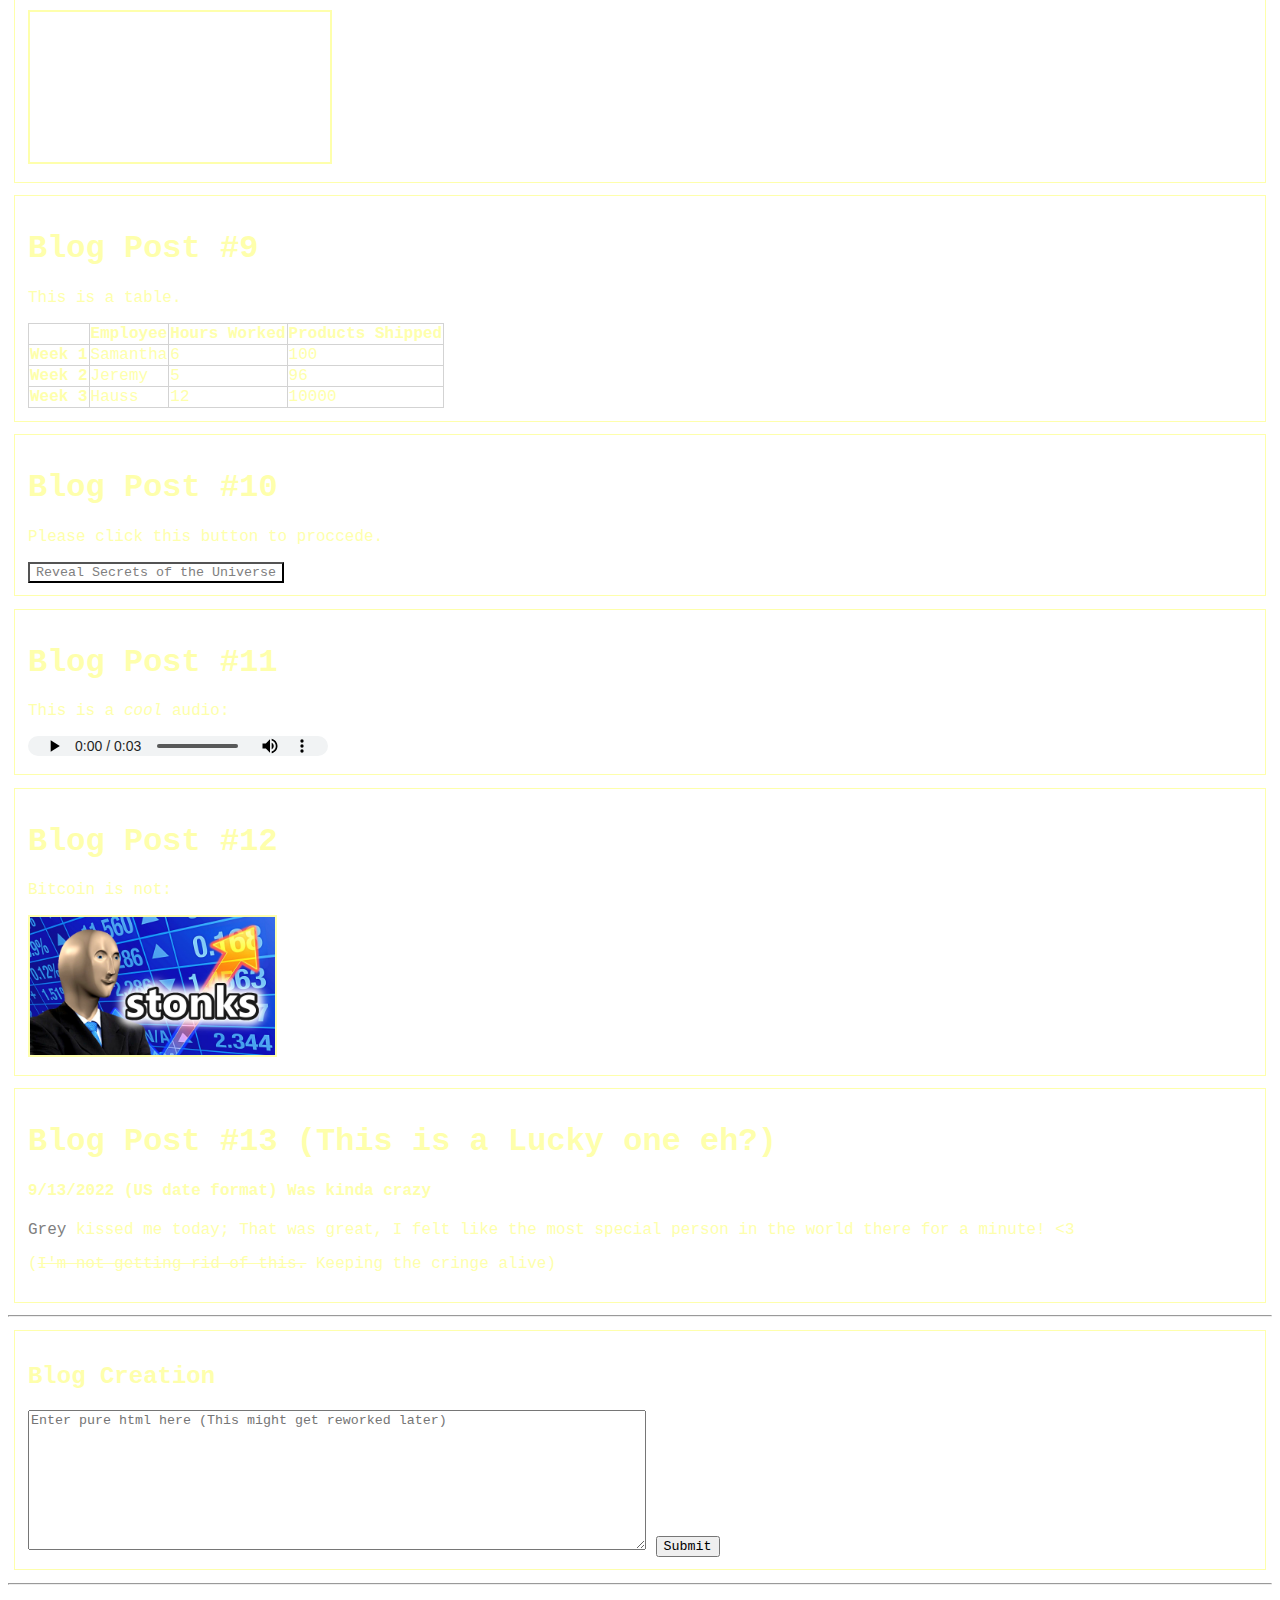
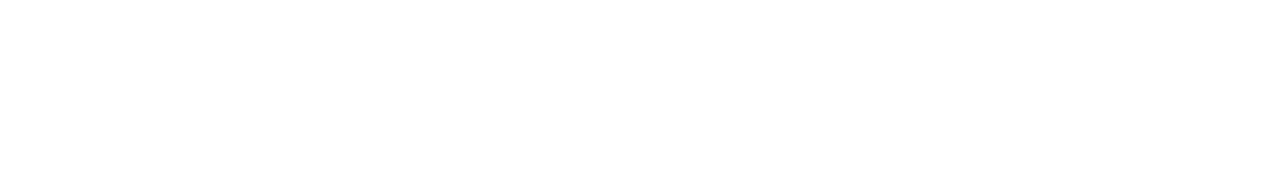
==== commit 4c44c52c: "Update index.html" ====
--- a/index.html
+++ b/index.html
@@ -59,7 +59,7 @@
 				<h1>Blog Post #8</h1>
 				<!--<iframe width="853"; height="480"; src="https://www.youtube.com/embed/GL9VHb45WqQ"; title="YouTube video player"; frameborder="0"; allow="accelerometer; autoplay; clipboard-write; encrypted-media; gyroscope; picture-in-picture"; allowfullscreen></iframe>-->
 				<p>There used to be a YouTube video here, but it got taken down, so here's De-militarized Time instead:</p>
-				<iframe alt="A weird clock thing." title="A weird clock thing."; src="https://notalakelurk.github.io/DeMilitarized-Time/"></iframe>
+				<iframe alt="A weird clock thing." title="A weird clock thing."; src="https://notalakelurk.github.io/De-militarized_time/"></iframe>
 					
 			</article>
 			
